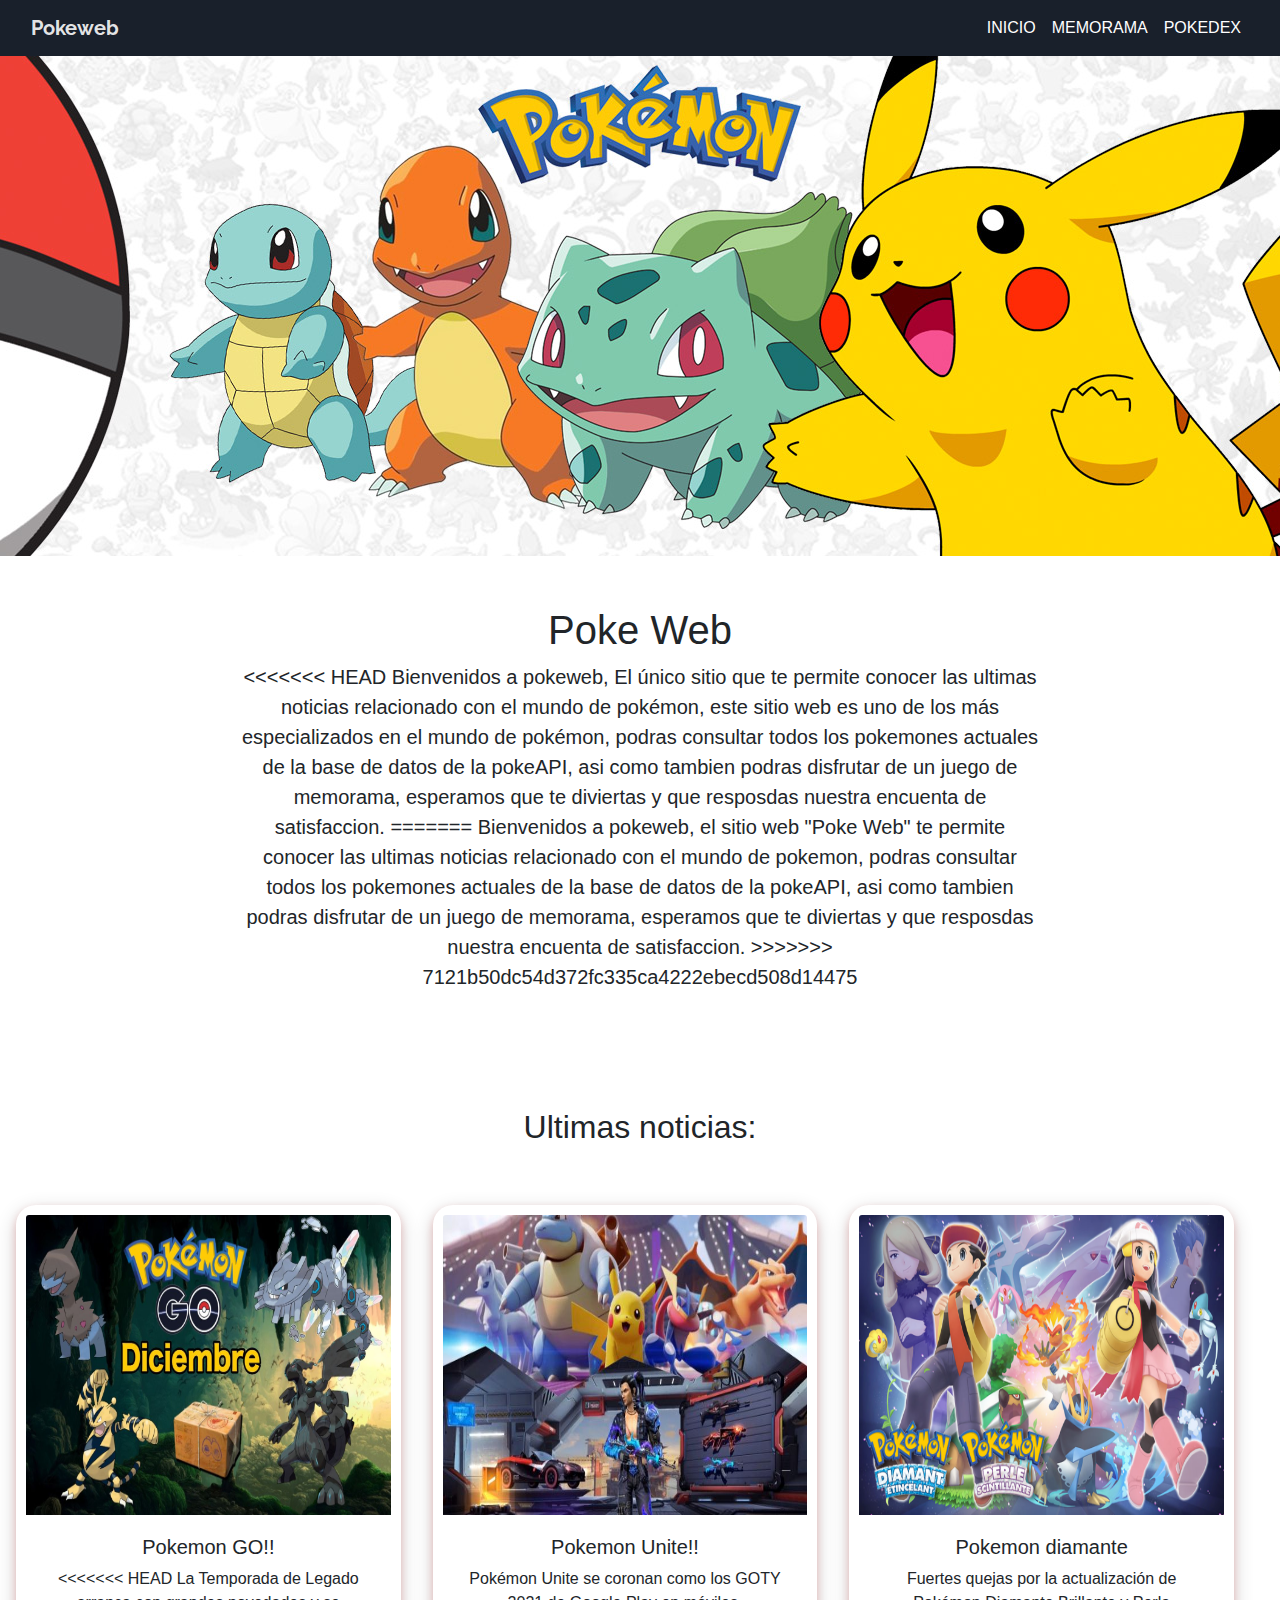
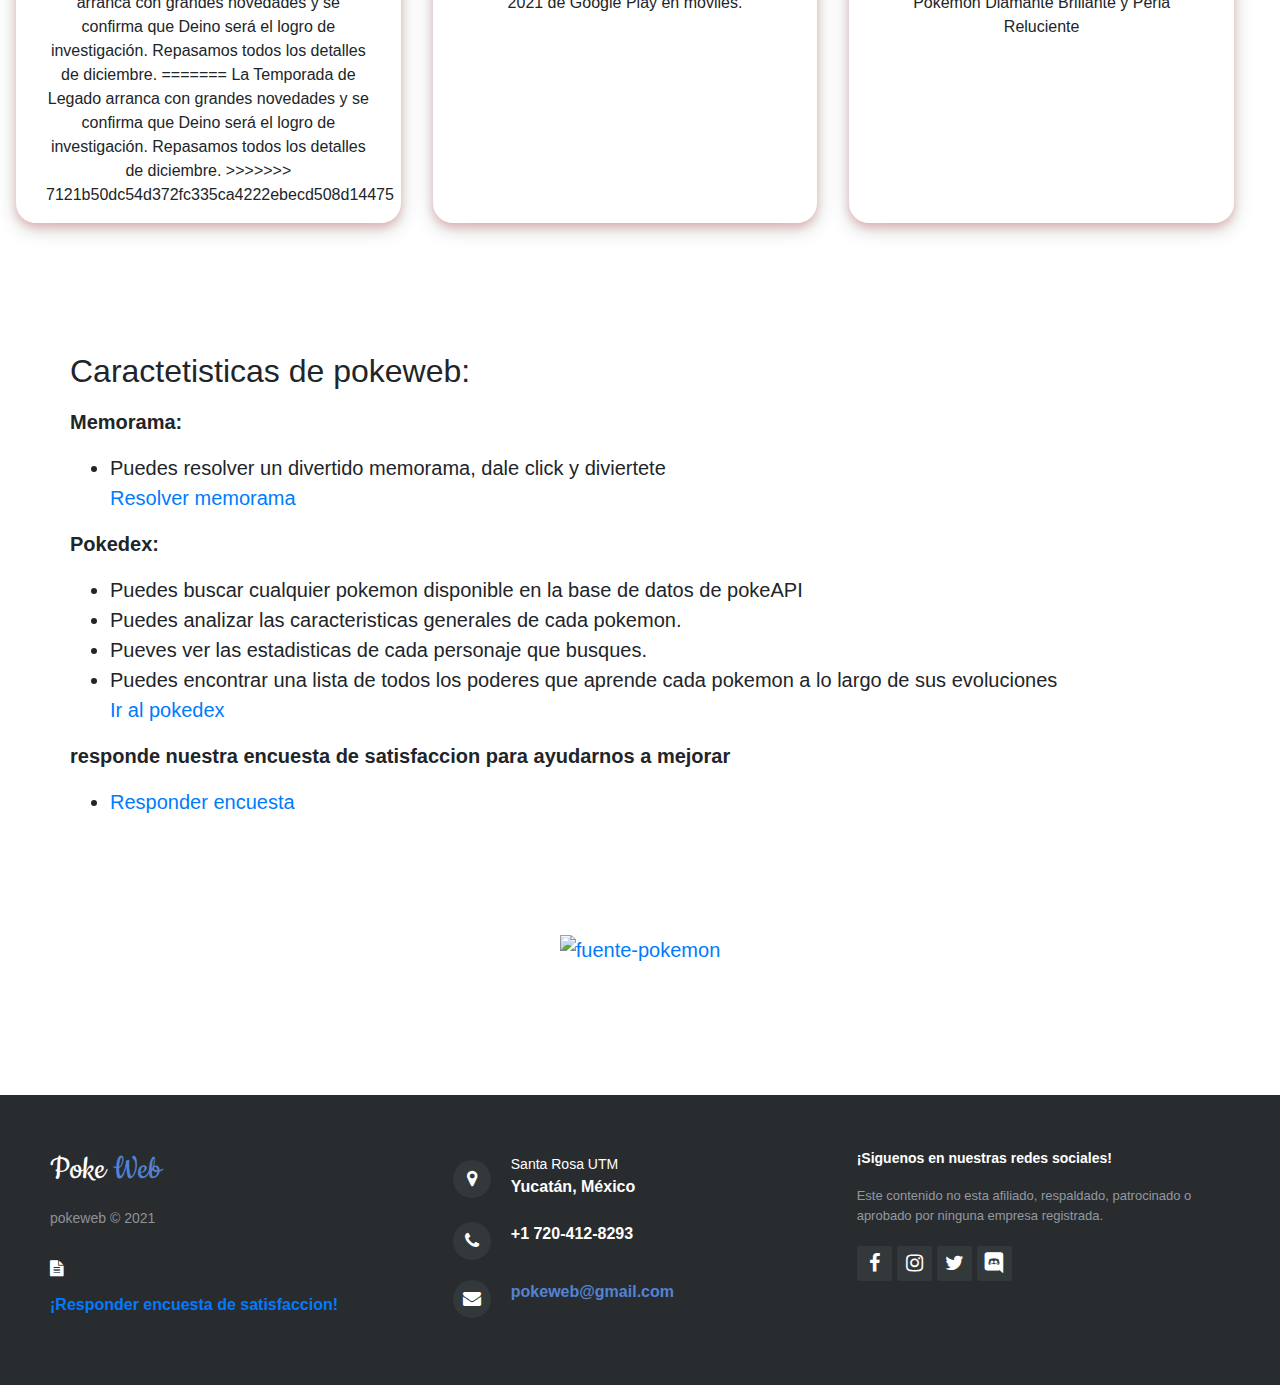
==== index.html @ aac6e545 "edit" ====
<!DOCTYPE html>
<html>

<head>
    <meta charset="utf-8">
    <meta name="viewport" content="width=device-width, initial-scale=1.0, shrink-to-fit=no">
    <title>Index</title>
    <link rel="stylesheet" href="assets/bootstrap/css/bootstrap.min.css">
    <link rel="stylesheet" href="https://fonts.googleapis.com/css?family=Adamina">
    <link rel="stylesheet" href="https://fonts.googleapis.com/css?family=Aladin">
    <link rel="stylesheet" href="https://fonts.googleapis.com/css?family=Capriola">
    <link rel="stylesheet" href="https://fonts.googleapis.com/css?family=Cookie">
    <link rel="stylesheet" href="https://fonts.googleapis.com/css?family=Raleway">
    <link rel="stylesheet" href="assets/fonts/fontawesome-all.min.css">
    <link rel="stylesheet" href="assets/fonts/font-awesome.min.css">
    <link rel="stylesheet" href="assets/fonts/fontawesome5-overrides.min.css">
    <link rel="stylesheet" href="assets/css/Pretty-Footer.css">
    <link rel="stylesheet" href="assets/css/styles.css">
</head>

<body>
    <nav class="navbar navbar-light navbar-expand-md" style="background-color: #19202B;color: rgb(216,219,222);">
        <div class="container-fluid"><a class="navbar-brand" href="index.html" style="background-color: rgba(255,255,255,0);color: rgba(255,255,255,0.9);font-family: Raleway, sans-serif;"><strong>Pokeweb</strong></a><button data-toggle="collapse" class="navbar-toggler" data-target="#navcol-1"><span class="sr-only">Toggle
                    navigation</span><span class="navbar-toggler-icon"
                    style="background-color: rgba(255,255,255,0.52);"></span></button>
            <div class="collapse navbar-collapse" id="navcol-1">
                <ul class="nav navbar-nav ml-auto">
                    <li class="nav-item" role="presentation"><a class="nav-link" href="index.html" style="color: #ffffff;">INICIO</a></li>
                    <li class="nav-item" role="presentation"><a href="memorama.html" class="nav-link" href="#" style="color: #ffffff;">MEMORAMA</a></li>
                    <li class="nav-item" role="presentation"><a href="https://pokeweb1.netlify.app/" class="nav-link" href="#" style="color: #ffffff;">POKEDEX</a></li>


                </ul>
            </div>
        </div>
    </nav>
    <div id="banner"></div>
    <div class="container" id="cont">
        <h1>Poke Web</h1>

        <p>
<<<<<<< HEAD
            Bienvenidos a pokeweb, El único sitio que te permite conocer las ultimas noticias relacionado con el mundo de pokémon, este sitio web es uno de los más especializados en el mundo de pokémon, podras consultar todos los pokemones actuales de la base de
            datos de la pokeAPI, asi como tambien podras disfrutar de un juego de memorama, esperamos que te diviertas y que resposdas nuestra encuenta de satisfaccion.


=======
            Bienvenidos a pokeweb, el sitio web "Poke Web" te permite conocer las ultimas noticias relacionado con el mundo de
            pokemon,
            podras consultar todos los pokemones actuales de la base de datos de la pokeAPI, asi como tambien podras
            disfrutar de un juego
            de memorama, esperamos que te diviertas y que resposdas nuestra encuenta de satisfaccion.
>>>>>>> 7121b50dc54d372fc335ca4222ebecd508d14475
        </p>
    </div>



    <div class="container" id="cont">
        <h2>Ultimas noticias:</h2>
    </div>

    <div id="card">
        <div class="row col-12">
            <div class="col-sm-4">
                <div class="wrapper-card">
                    <img height="300px" src="assets/images/noticia1.jpg" class="card-img-top" alt="...">
                    <div class="card-body">
                        <h5>
                            Pokemon GO!!
                        </h5>
                        <p>
<<<<<<< HEAD
                            La Temporada de Legado arranca con grandes novedades y se confirma que Deino será el logro de investigación. Repasamos todos los detalles de diciembre.

=======
                            La Temporada de Legado arranca con grandes novedades y se confirma que Deino será el logro
                            de investigación. Repasamos todos los detalles de diciembre.
>>>>>>> 7121b50dc54d372fc335ca4222ebecd508d14475
                        </p>

                        <h6>
                    </div>
                </div>
            </div>



            <div class="col-sm-4">
                <div class="wrapper-card">
                    <img height="300px" width="200px" src="assets/images/noticia3.jpg" class="card-img-top" alt="...">
                    <div class="card-body">
                        <h5>
                            Pokemon Unite!!
                        </h5>
                        <p>
                            Pokémon Unite se coronan como los GOTY 2021 de Google Play en móviles.
                        </p>
                        <h6>
                    </div>
                </div>
            </div>




            <div class="col-sm-4">
                <div class="wrapper-card">
                    <img height="300px" src="assets/images/noticia2.png" class="card-img-top" alt="...">
                    <div class="card-body">
                        <h5>
                            Pokemon diamante

                        </h5>
                        <p>
                            Fuertes quejas por la actualización de Pokémon Diamante Brillante y Perla Reluciente

                        </p>
                        <h6>
                    </div>

                </div>
            </div>
        </div>
    </div>

    <br /><br />

    <div class="container" id="cont2">
        <h2>Caractetisticas de pokeweb:</h2>


        <ul class="funciones">

        </ul>
        <p><strong>Memorama:</strong></p>
        <ul>
            <li>Puedes resolver un divertido memorama, dale click y diviertete</li>
            <p><a href="memorama.html">Resolver memorama</a></p>

        </ul>
        <p><strong>Pokedex:</strong></p>
        <ul>
            <li>Puedes buscar cualquier pokemon disponible en la base de datos de pokeAPI</li>
            <li>Puedes analizar las caracteristicas generales de cada pokemon. </li>
            <li>Pueves ver las estadisticas de cada personaje que busques. </li>
            <li>Puedes encontrar una lista de todos los poderes que aprende cada pokemon a lo largo de sus evoluciones </li>
            <p><a href="https://pokeweb1.netlify.app/"> Ir al pokedex</a></p>

        </ul>
        <p><strong>responde nuestra encuesta de satisfaccion para ayudarnos a mejorar</strong></p>
        <ul>
            <li><a href="https://forms.gle/LBhvM6REQQgzivdK7">Responder encuesta</a></li>

        </ul>

    </div>

    <div class="container" id="cont">
        <a href=""><img src="https://fontmeme.com/permalink/211202/0967543d5dcd0f664c97e643a4c7407c.png" alt="fuente-pokemon" border="0"></a>
    </div>


    <footer id="footer">
        <div class="row">
            <div class="col-sm-6 col-md-4 footer-navigation">
                <h3><a href="#">Poke&nbsp;<span>Web</span></a></h3>
                <p class="links"></p>

                <p class="company-name">pokeweb © 2021</p>
                <br>
                <div><i class="fa fa-file-text"></i>
                    <br> <br>
                    <p> <a href="https://forms.gle/LBhvM6REQQgzivdK7" target="_blank">¡Responder encuesta de satisfaccion!</a></p>
                </div>
            </div>
            <div class="col-sm-6 col-md-4 footer-contacts">
                <div><span class="fa fa-map-marker footer-contacts-icon"> </span>
                    <p><span class="new-line-span">Santa Rosa UTM</span>Yucatán, México</p>
                </div>
                <div><i class="fa fa-phone footer-contacts-icon"></i>
                    <p class="footer-center-info email text-left"> +1 720-412-8293</p>
                </div>
                <div><i class="fa fa-envelope footer-contacts-icon"></i>
                    <p> <a href="#" target="_blank">pokeweb@gmail.com</a></p>
                </div>
            </div>
            <div class="clearfix"></div>
            <div class="col-md-4 footer-about">
                <h4>¡Siguenos en nuestras redes sociales!</h4>
                <p>Este contenido no esta afiliado, respaldado, patrocinado o aprobado por ninguna empresa registrada.
                </p>
                <div class="social-links social-icons"><a href="#"><i class="fa fa-facebook"></i></a><a href="#"><i
                            class="fa fa-instagram"></i></a><a href="#"><i class="fa fa-twitter"></i></a><a href="#"><i
                            class="fab fa-discord"></i></a></div>
            </div>
        </div>
        </div>


    </footer>
    <script src="assets/js/jquery.min.js"></script>
    <script src="assets/bootstrap/js/bootstrap.min.js"></script>
</body>

</html>
---- assets/fonts/fontawesome5-overrides.min.css ----
.fab.fa-bitcoin:before{content:"\f379"}.far.fa-calendar:before,.fas.fa-calendar:before{content:"\f133"}.far.fa-clipboard:before,.fas.fa-clipboard:before{content:"\f328"}.fab.fa-facebook-f:before{content:"\f39e"}.fab.fa-google-plus:before{content:"\f2b3"}.fas.fa-hotel:before{content:"\f594"}.fab.fa-linkedin:before{content:"\f08c"}.fas.fa-reply:before{content:"\f3e5"}.fas.fa-thermometer:before{content:"\f491"}.fab.fa-vimeo:before{content:"\f40a"}.far.fa-window-close:before,.fas.fa-window-close:before{content:"\f410"}.fab.fa-youtube-square:before{content:"\f431"}
---- assets/css/Pretty-Footer.css ----
footer {
  background-color: #292c2f;
  box-shadow: 0 1px 1px 0 rgba(0, 0, 0, 0.12);
  box-sizing: border-box;
  width: 100%;
  text-align: left;
  font: bold 16px sans-serif;
  padding: 55px 50px;
  margin-top: 80px;
  bottom: 0;
  color: #fff;
}

.footer-navigation h3 {
  margin: 0;
  font: normal 36px Cookie, cursive;
  margin-bottom: 20px;
  color: #fff;
}

.footer-navigation h3 a {
  text-decoration: none;
  color: #fff;
}

.footer-navigation h3 span {
  color: #5383d3;
}

.footer-navigation p.links a {
  color: #fff;
  text-decoration: none;
}

.footer-navigation p.company-name {
  color: #8f9296;
  font-size: 14px;
  font-weight: normal;
  margin-top: 20px;
}

@media (max-width:767px) {
  .footer-contacts {
    margin: 30px 0;
  }
}

.footer-contacts p {
  display: inline-block;
  color: #ffffff;
  vertical-align: middle;
}

.footer-contacts p a {
  color: #5383d3;
  text-decoration: none;
}

.fa.footer-contacts-icon {
  background-color: #33383b;
  color: #fff;
  font-size: 18px;
  width: 38px;
  height: 38px;
  border-radius: 50%;
  text-align: center;
  line-height: 38px;
  margin: 10px 15px 10px 0;
}

span.new-line-span {
  display: block;
  font-weight: normal;
  display: block;
  font-weight: normal;
  font-size: 14px;
  line-height: 2;
}

.footer-about h4 {
  display: block;
  color: #fff;
  font-size: 14px;
  font-weight: bold;
  margin-bottom: 20px;
}

.footer-about p {
  line-height: 20px;
  color: #92999f;
  font-size: 13px;
  font-weight: normal;
  margin: 0;
}

div.social-links {
  margin-top: 20px;
  color: #fff;
}

.social-links a {
  display: inline-block;
  width: 35px;
  height: 35px;
  cursor: pointer;
  background-color: #33383b;
  border-radius: 2px;
  font-size: 20px;
  color: #ffffff;
  text-align: center;
  line-height: 35px;
  margin-right: 5px;
  margin-bottom: 5px;
}
---- assets/css/styles.css ----
#promo .jumbotron {
  border-radius: 30px;
  padding: 40px;
}

#banner {
  width: 100%;
  height: 500px;
  background-image: url(../../assets/images/banner12.jpg);
  background-position: center center;
  background-size: cover;
}



/* #card{

  padding: 25x;
  margin: 15px;
  max-width: 70%;
  text-align: center;
  margin-left: auto;
    margin-right: auto;
  } */

.wrapper-card{
  background-color: #fff;
  border: 2px;
  border-radius: 20px;
 /* width: auto; */
  height: 95%;
  padding: 10px;
  margin: 1px;
  transition: all 0.25s;
  box-shadow: 0 4px 8px 0 rgba(219, 12, 12, 0.2), 0 6px 20px 0 rgba(0, 0, 0, 0.19);
  cursor: pointer;
 
  text-align: center;
}

.wrapper-card1{
  background-color: #fff;
  border: 2px;
  border-radius: 20px;
 /* width: auto; */
  height: 95%;
  padding: 10px;
  margin: 1px;
  transition: all 0.25s;
  box-shadow: 0 4px 8px 0 rgba(219, 12, 12, 0.2), 0 6px 20px 0 rgba(0, 0, 0, 0.19);
  cursor: pointer;
 
  text-align: center;
}




/* .wrapper-card img{
  width: 360px;
  height: 220px;
  text-align: center;
  border: 2px;
  border-radius: 20px;
} */


.wrapper-card:hover{
  transform: translateY(-15px);
  box-shadow: 0 12px 16px rgba(0, 0, 0, 0.2);
}



.reglamento{

  list-style: disc;

}



#cont {
  max-width: 800px;
  margin: 0 auto;
  font-size: 20px;
  text-align: center;
  padding: 50px 0;
  align-items: center;
}

#cont2 {
  
  margin: 0 auto;
  font-size: 20px; 
  padding: 50px 0;
}



.wrapper-card:hover{
  transform: translateY(-15px);
  box-shadow: 0 12px 16px rgba(0, 0, 0, 0.2);
}

.logodu{
  display:block;
  margin-left: auto;
  margin-right: auto;

}


body {
  font-family: sans-serif;
  font-family: 'Open Sans', sans-serif;
  height: 100%;
  width: 100%;

}
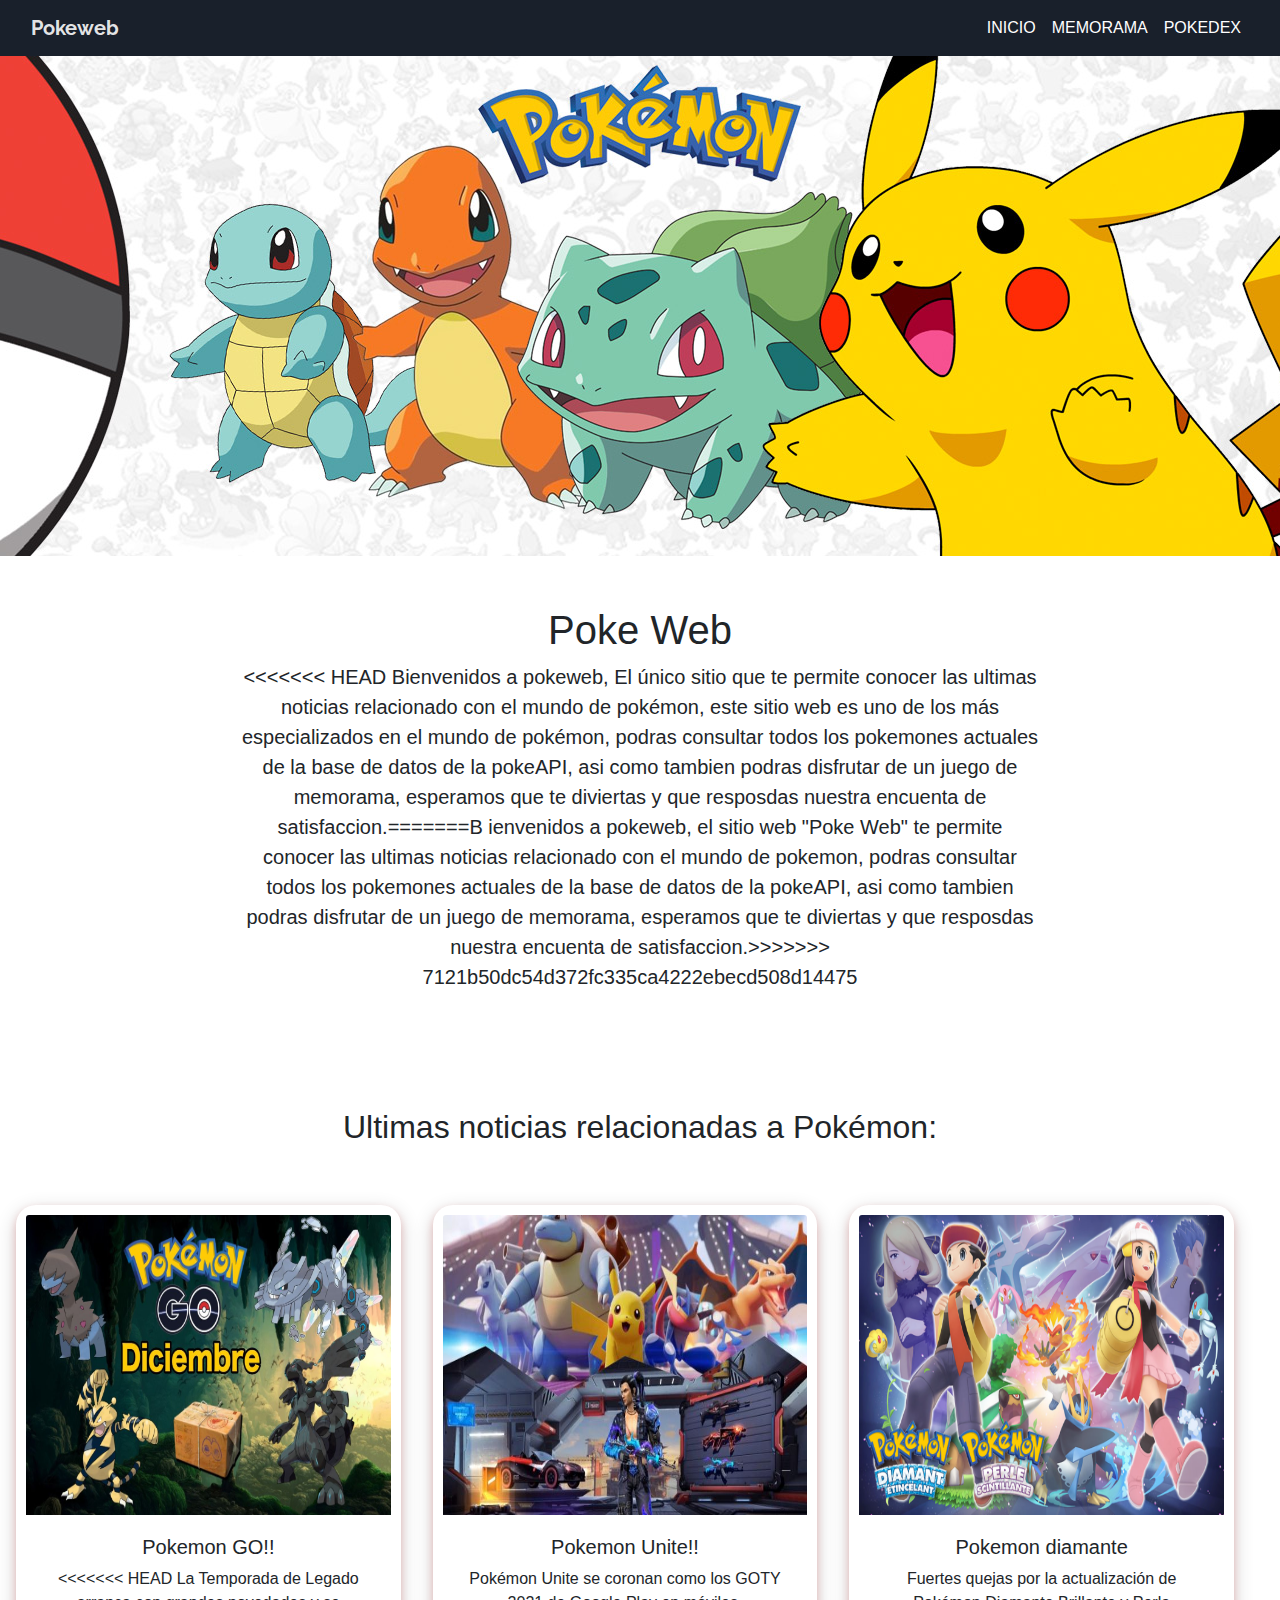
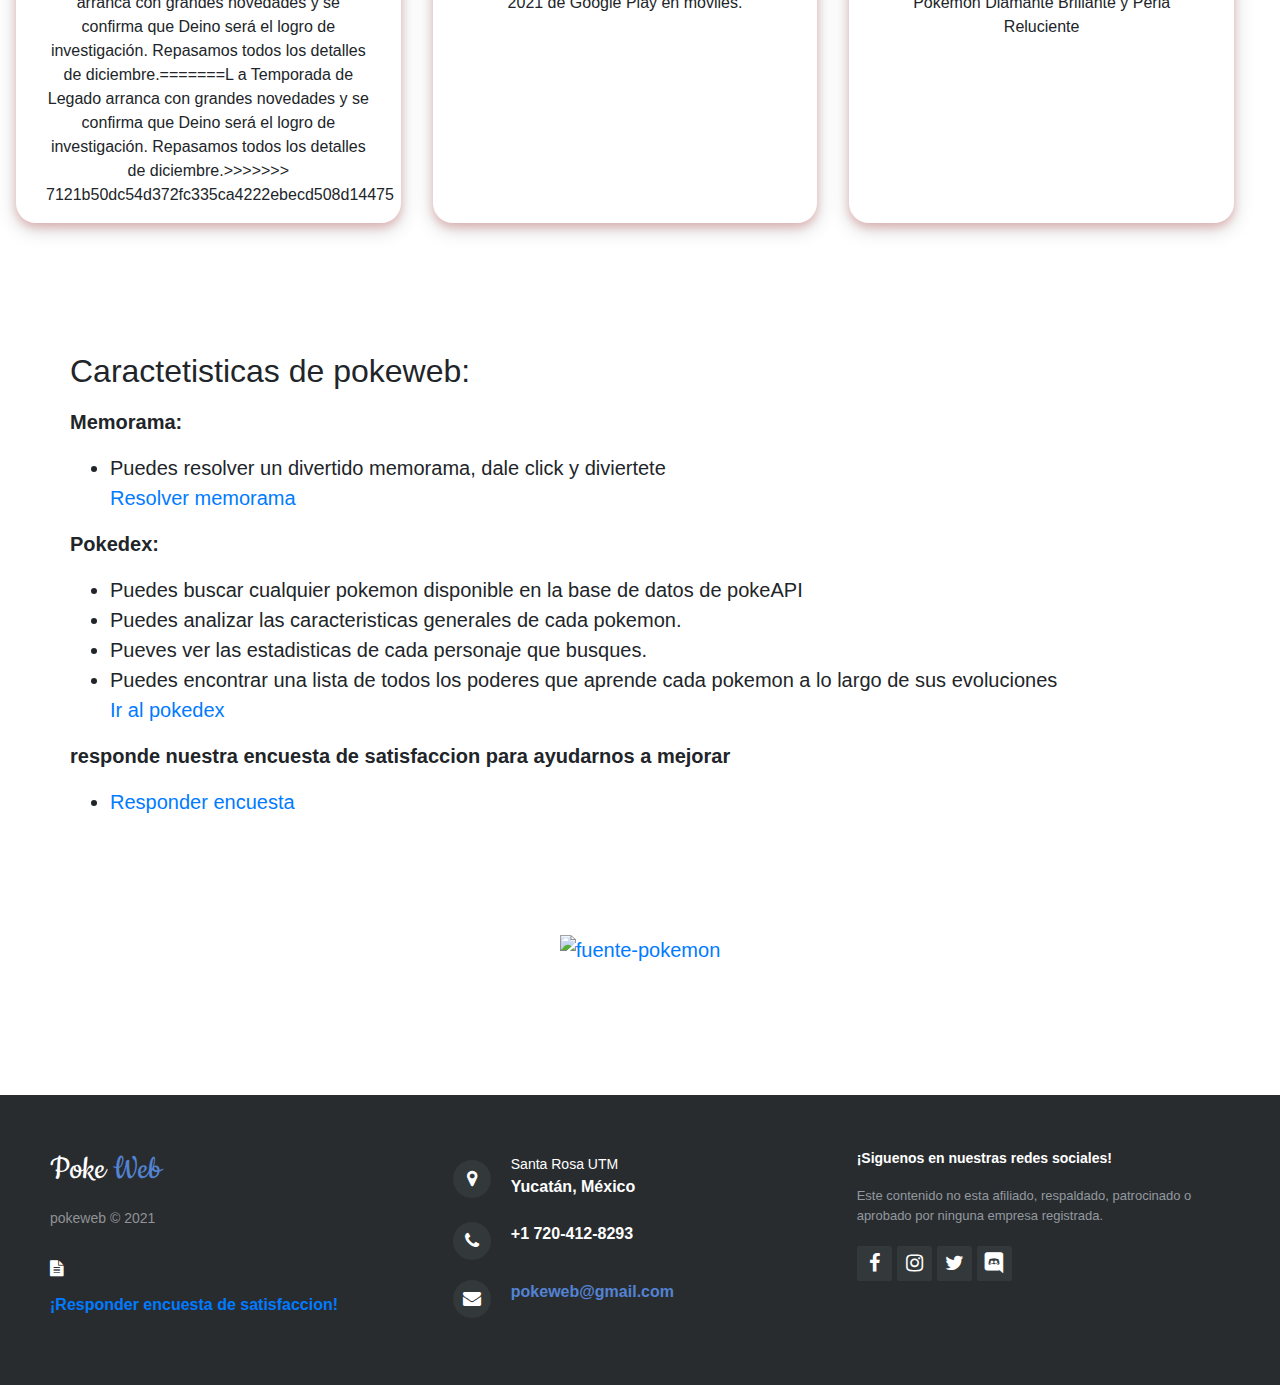
==== commit d39b5058: "edit2" ====
--- a/index.html
+++ b/index.html
@@ -39,25 +39,17 @@
         <h1>Poke Web</h1>
 
         <p>
-<<<<<<< HEAD
-            Bienvenidos a pokeweb, El único sitio que te permite conocer las ultimas noticias relacionado con el mundo de pokémon, este sitio web es uno de los más especializados en el mundo de pokémon, podras consultar todos los pokemones actuales de la base de
-            datos de la pokeAPI, asi como tambien podras disfrutar de un juego de memorama, esperamos que te diviertas y que resposdas nuestra encuenta de satisfaccion.
-
-
-=======
-            Bienvenidos a pokeweb, el sitio web "Poke Web" te permite conocer las ultimas noticias relacionado con el mundo de
-            pokemon,
-            podras consultar todos los pokemones actuales de la base de datos de la pokeAPI, asi como tambien podras
-            disfrutar de un juego
-            de memorama, esperamos que te diviertas y que resposdas nuestra encuenta de satisfaccion.
->>>>>>> 7121b50dc54d372fc335ca4222ebecd508d14475
+            <<<<<<< HEAD Bienvenidos a pokeweb, El único sitio que te permite conocer las ultimas noticias relacionado con el mundo de pokémon, este sitio web es uno de los más especializados en el mundo de pokémon, podras consultar todos los pokemones actuales de
+                la base de datos de la pokeAPI, asi como tambien podras disfrutar de un juego de memorama, esperamos que te diviertas y que resposdas nuestra encuenta de satisfaccion.=======B ienvenidos a pokeweb, el sitio web "Poke Web" te permite conocer
+                las ultimas noticias relacionado con el mundo de pokemon, podras consultar todos los pokemones actuales de la base de datos de la pokeAPI, asi como tambien podras disfrutar de un juego de memorama, esperamos que te diviertas y que resposdas
+                nuestra encuenta de satisfaccion.>>>>>>> 7121b50dc54d372fc335ca4222ebecd508d14475
         </p>
     </div>
 
 
 
     <div class="container" id="cont">
-        <h2>Ultimas noticias:</h2>
+        <h2>Ultimas noticias relacionadas a Pokémon:</h2>
     </div>
 
     <div id="card">
@@ -70,13 +62,8 @@
                             Pokemon GO!!
                         </h5>
                         <p>
-<<<<<<< HEAD
-                            La Temporada de Legado arranca con grandes novedades y se confirma que Deino será el logro de investigación. Repasamos todos los detalles de diciembre.
-
-=======
-                            La Temporada de Legado arranca con grandes novedades y se confirma que Deino será el logro
-                            de investigación. Repasamos todos los detalles de diciembre.
->>>>>>> 7121b50dc54d372fc335ca4222ebecd508d14475
+                            <<<<<<< HEAD La Temporada de Legado arranca con grandes novedades y se confirma que Deino será el logro de investigación. Repasamos todos los detalles de diciembre.=======L a Temporada de Legado arranca con grandes novedades y se confirma que Deino será
+                                el logro de investigación. Repasamos todos los detalles de diciembre.>>>>>>> 7121b50dc54d372fc335ca4222ebecd508d14475
                         </p>
 
                         <h6>
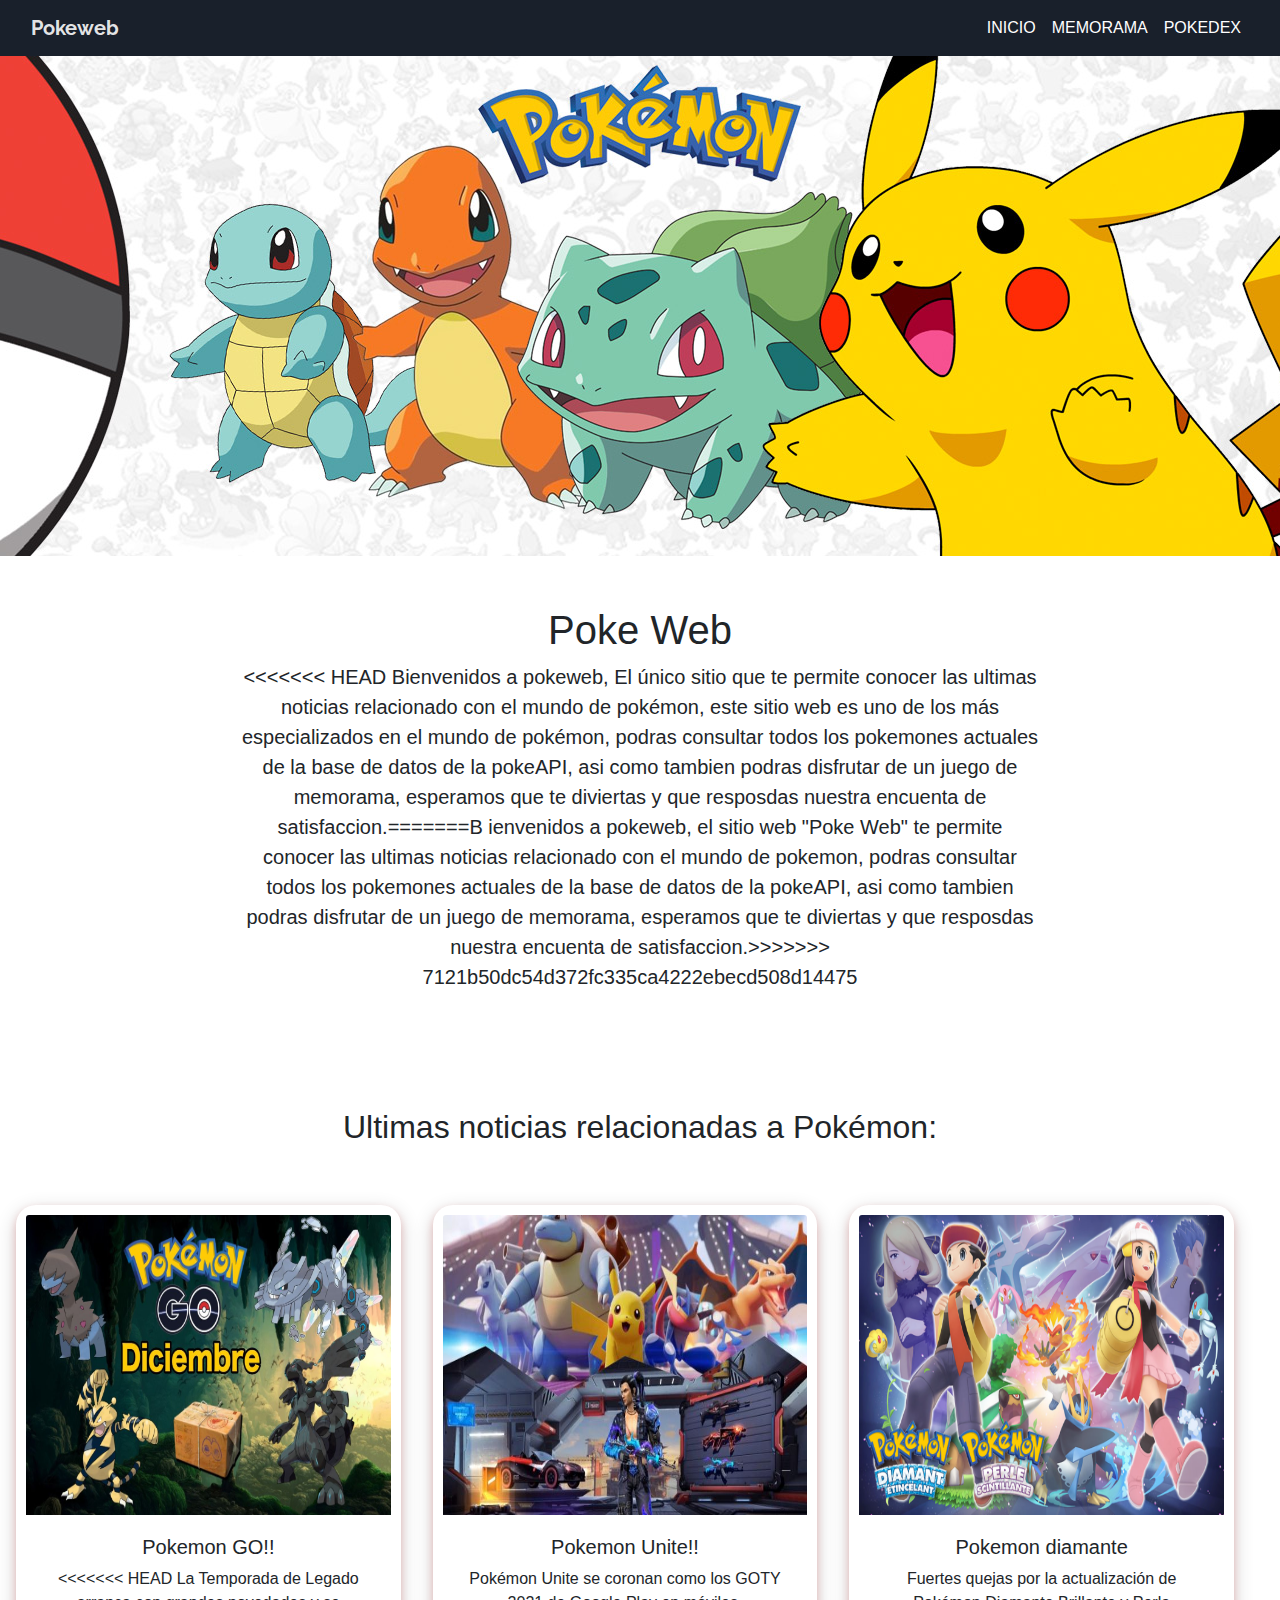
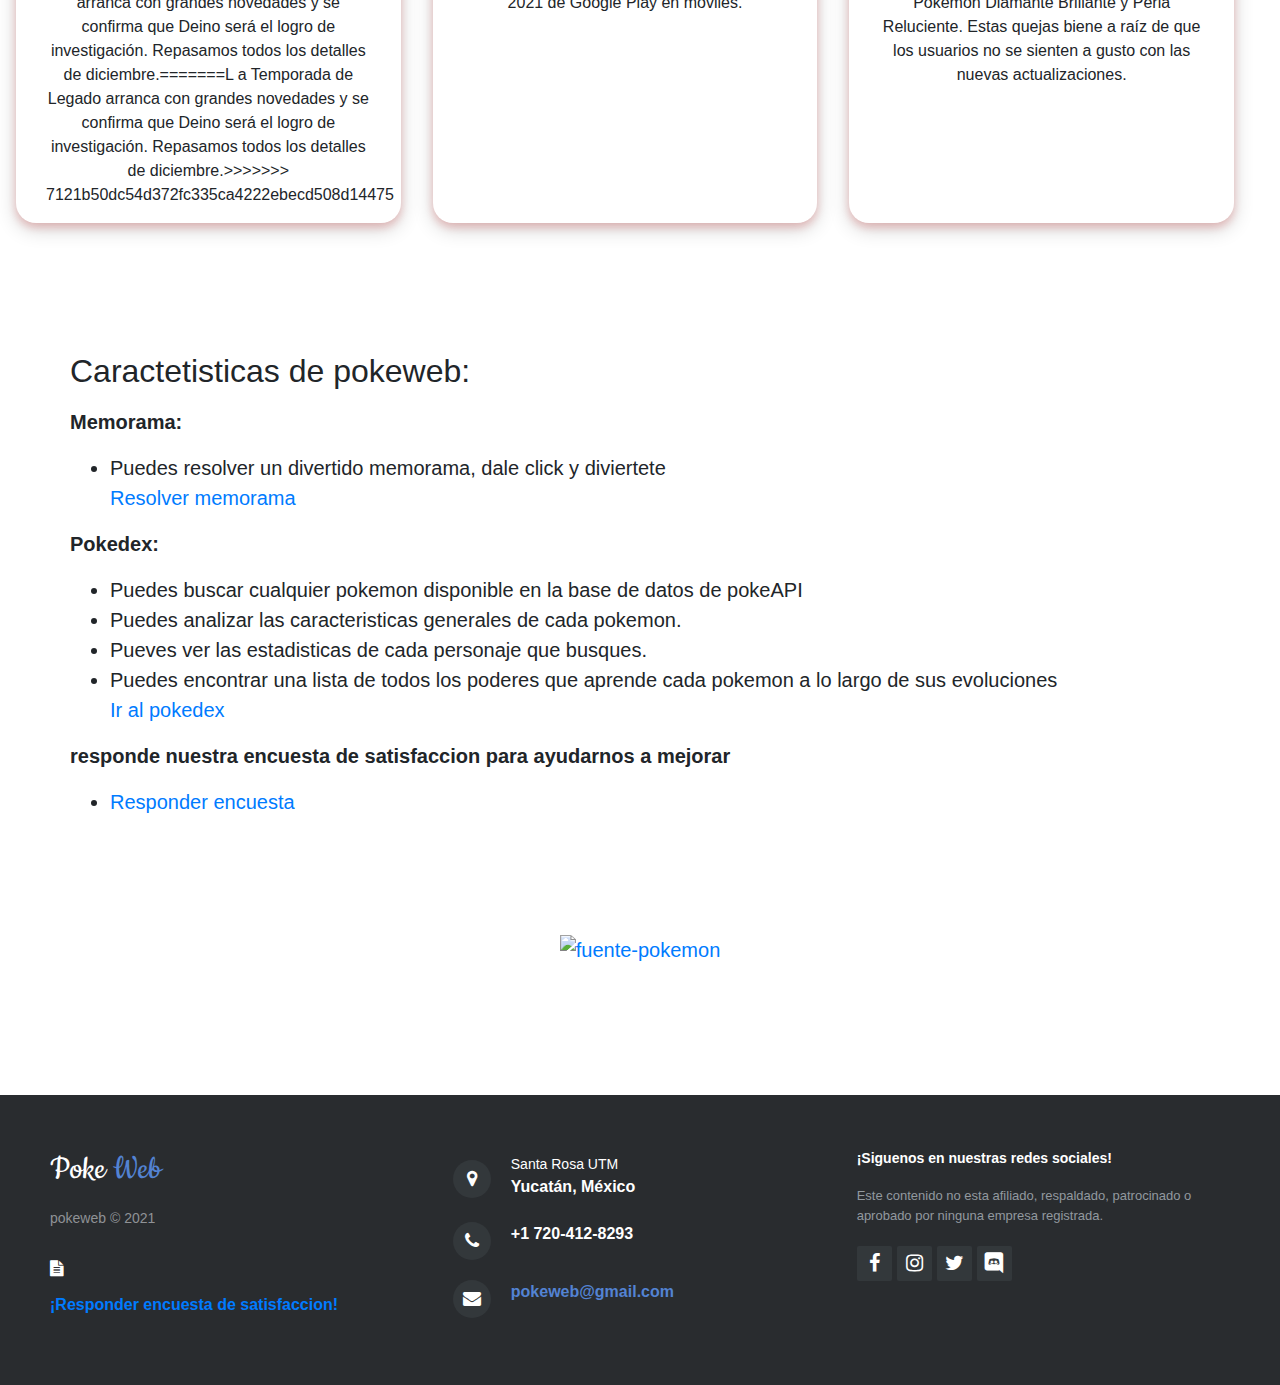
==== commit 75481e77: "modificacion 3" ====
--- a/index.html
+++ b/index.html
@@ -100,7 +100,7 @@
 
                         </h5>
                         <p>
-                            Fuertes quejas por la actualización de Pokémon Diamante Brillante y Perla Reluciente
+                            Fuertes quejas por la actualización de Pokémon Diamante Brillante y Perla Reluciente. Estas quejas biene a raíz de que los usuarios no se sienten a gusto con las nuevas actualizaciones.
 
                         </p>
                         <h6>
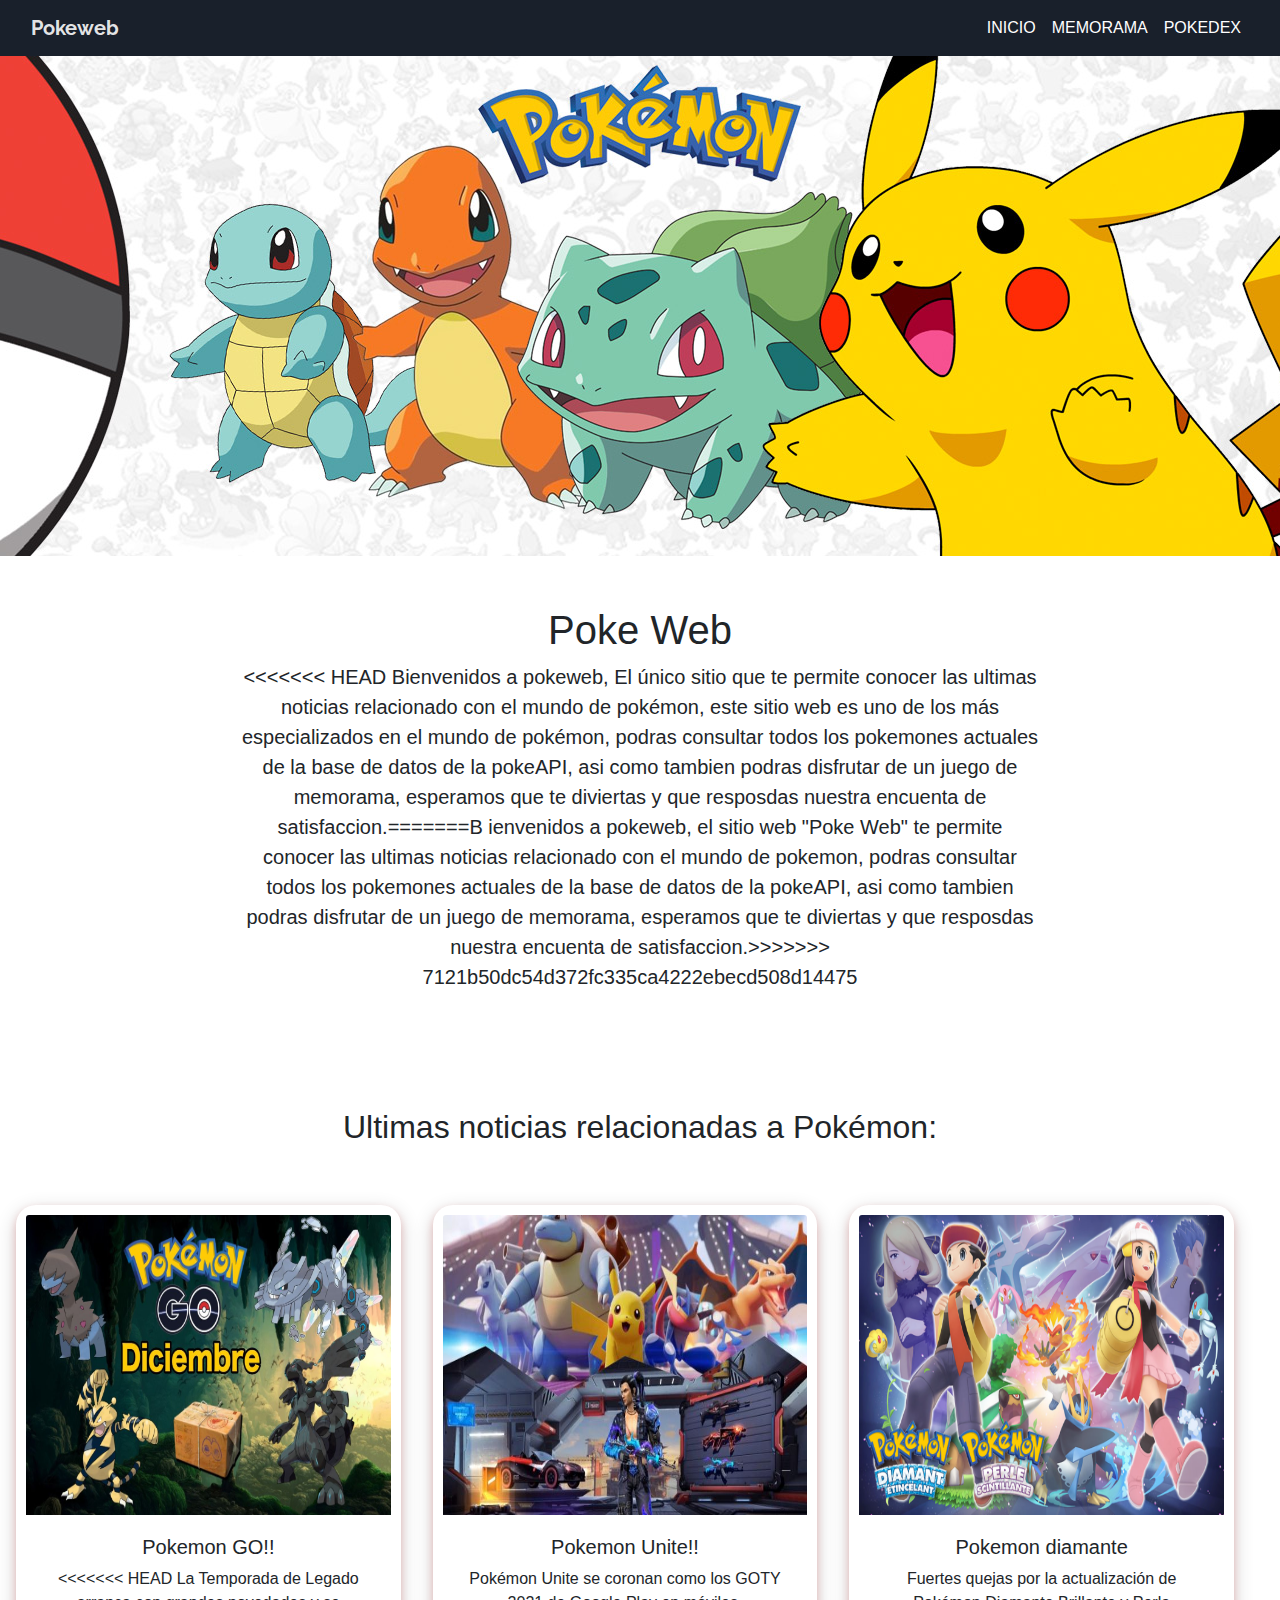
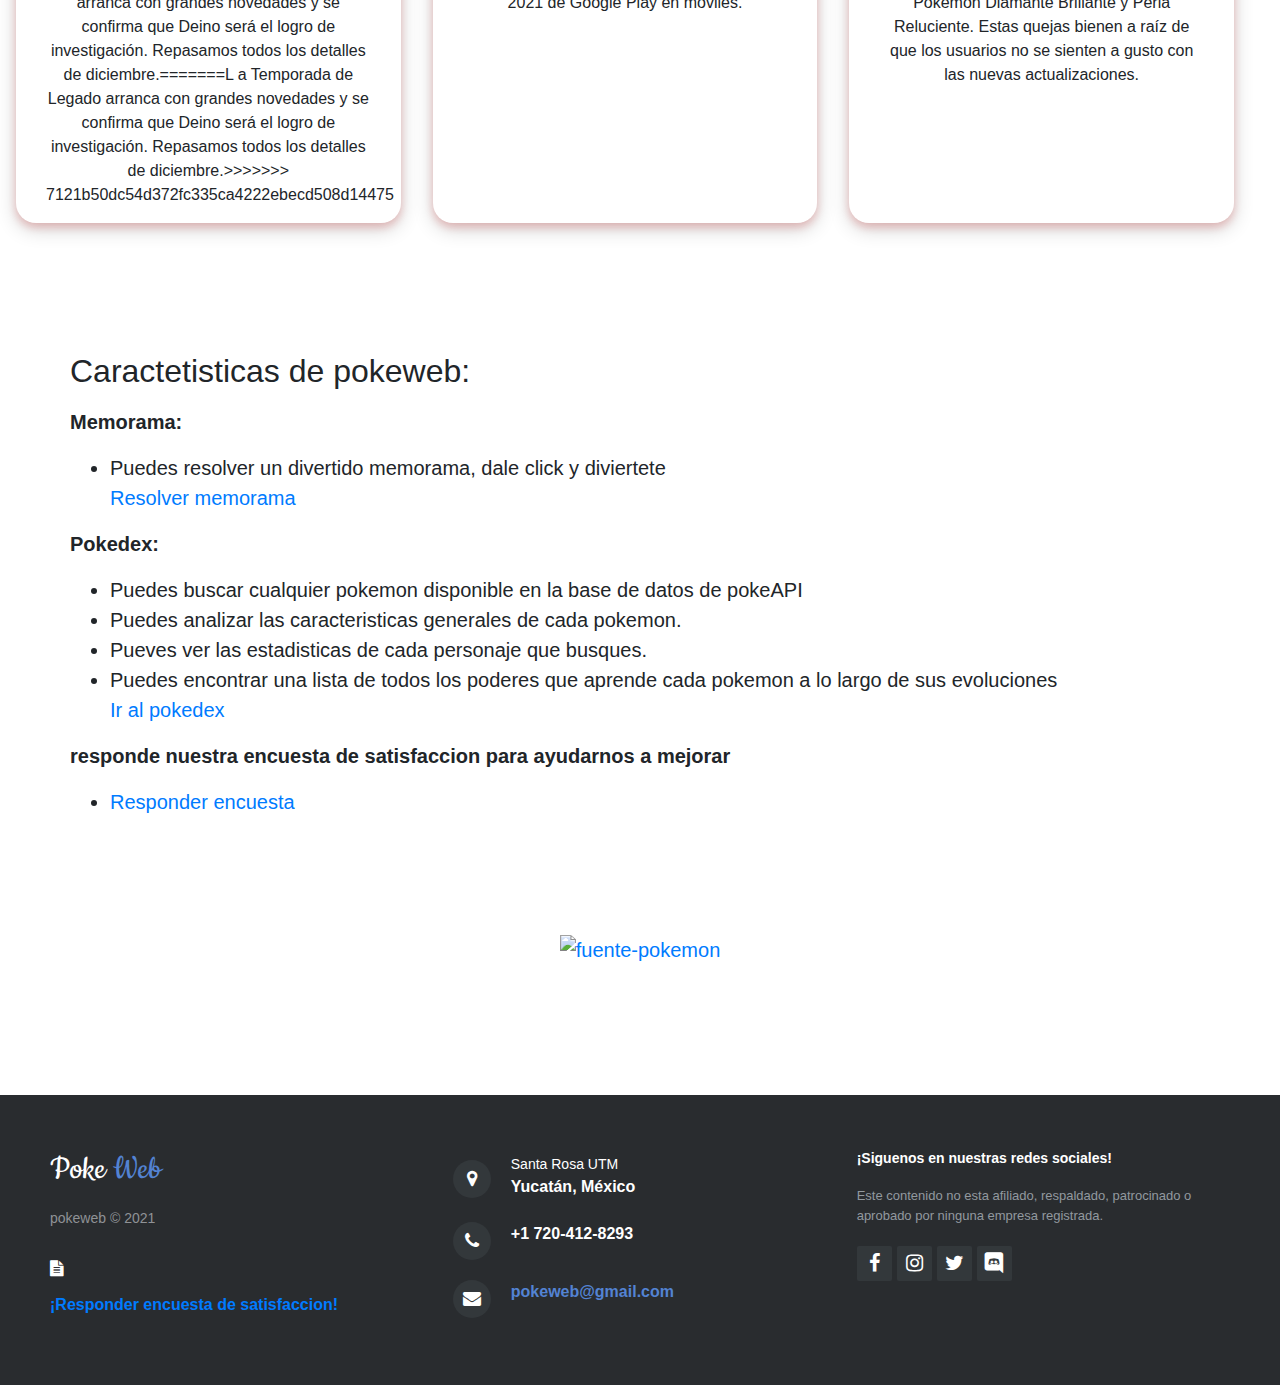
==== commit d62a236a: "cambio final" ====
--- a/index.html
+++ b/index.html
@@ -100,7 +100,7 @@
 
                         </h5>
                         <p>
-                            Fuertes quejas por la actualización de Pokémon Diamante Brillante y Perla Reluciente. Estas quejas biene a raíz de que los usuarios no se sienten a gusto con las nuevas actualizaciones.
+                            Fuertes quejas por la actualización de Pokémon Diamante Brillante y Perla Reluciente. Estas quejas bienen a raíz de que los usuarios no se sienten a gusto con las nuevas actualizaciones.
 
                         </p>
                         <h6>
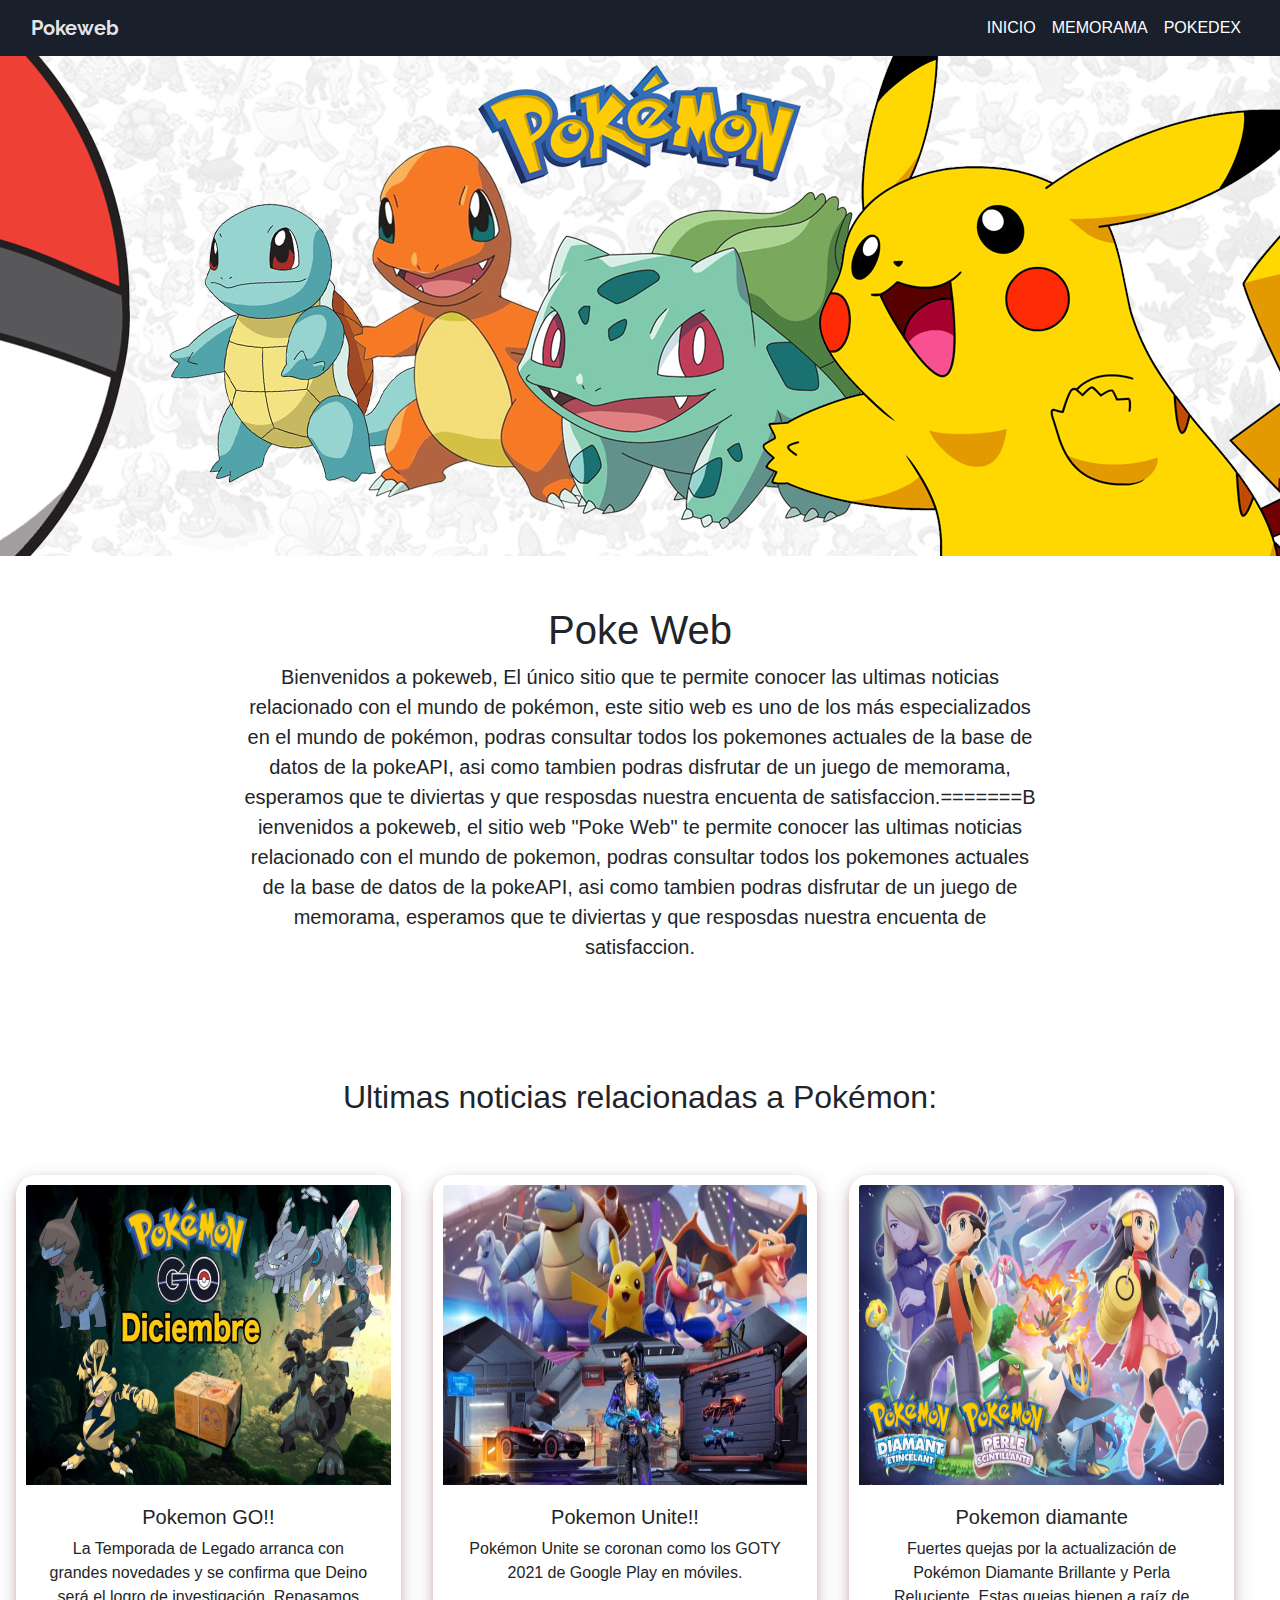
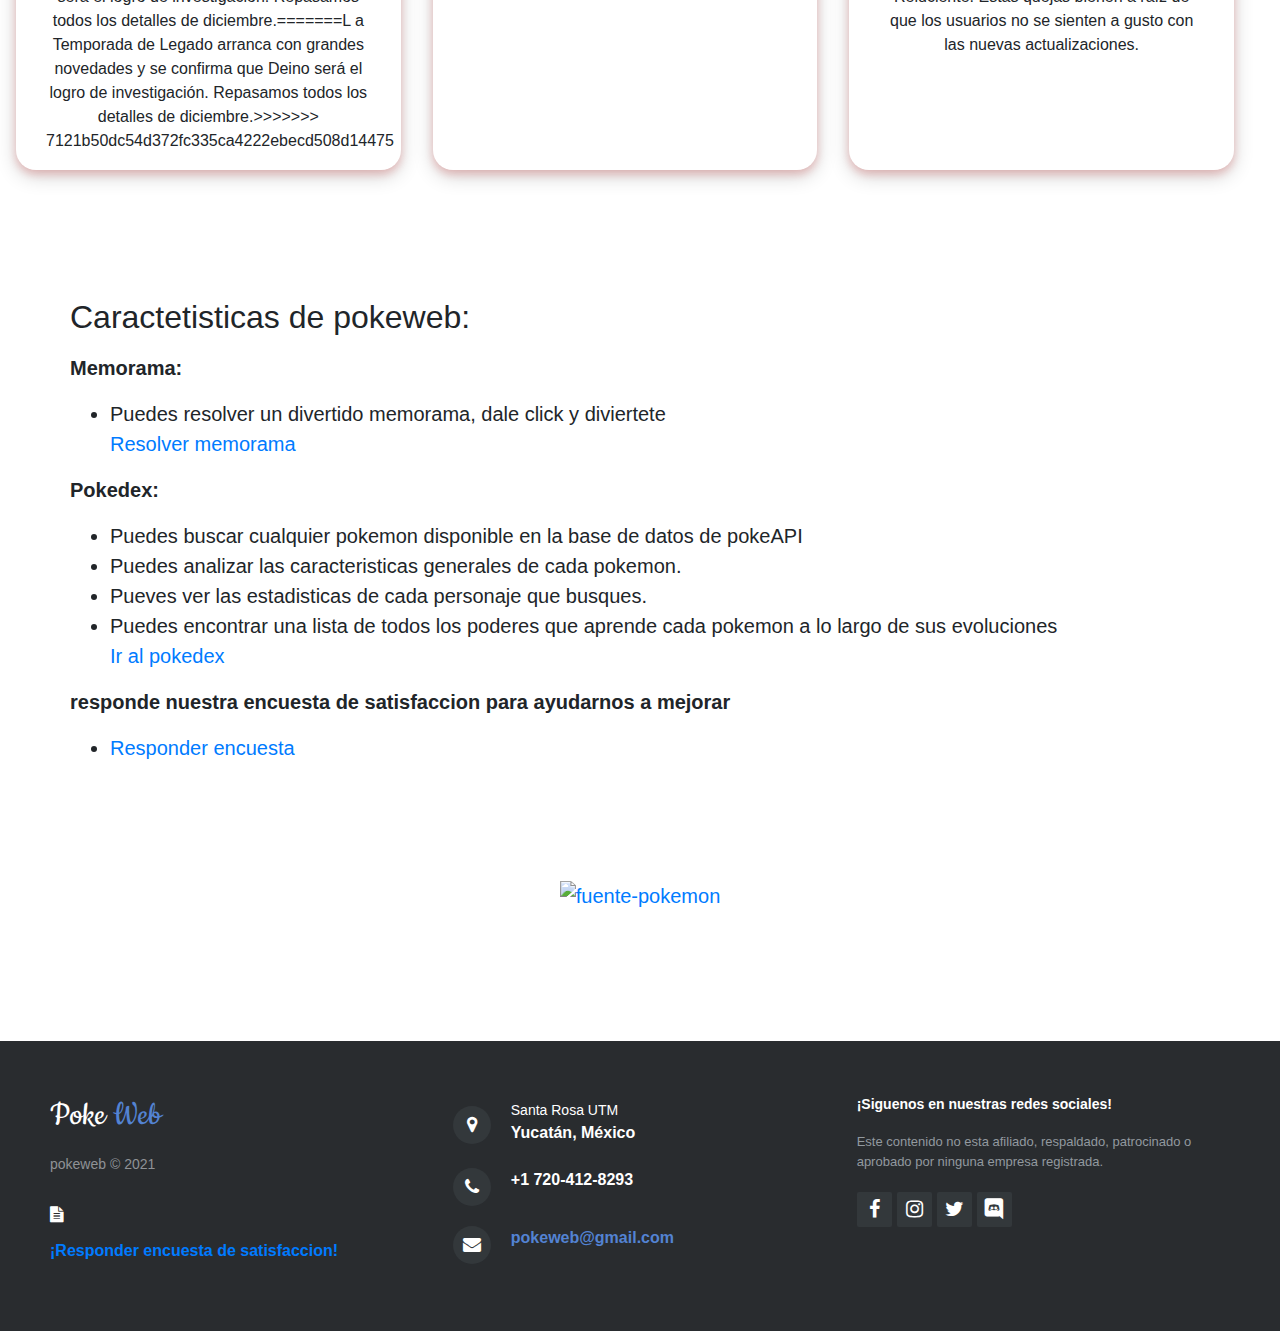
==== commit bdfcc026: "Update index.html" ====
--- a/index.html
+++ b/index.html
@@ -39,10 +39,10 @@
         <h1>Poke Web</h1>
 
         <p>
-            <<<<<<< HEAD Bienvenidos a pokeweb, El único sitio que te permite conocer las ultimas noticias relacionado con el mundo de pokémon, este sitio web es uno de los más especializados en el mundo de pokémon, podras consultar todos los pokemones actuales de
+                Bienvenidos a pokeweb, El único sitio que te permite conocer las ultimas noticias relacionado con el mundo de pokémon, este sitio web es uno de los más especializados en el mundo de pokémon, podras consultar todos los pokemones actuales de
                 la base de datos de la pokeAPI, asi como tambien podras disfrutar de un juego de memorama, esperamos que te diviertas y que resposdas nuestra encuenta de satisfaccion.=======B ienvenidos a pokeweb, el sitio web "Poke Web" te permite conocer
                 las ultimas noticias relacionado con el mundo de pokemon, podras consultar todos los pokemones actuales de la base de datos de la pokeAPI, asi como tambien podras disfrutar de un juego de memorama, esperamos que te diviertas y que resposdas
-                nuestra encuenta de satisfaccion.>>>>>>> 7121b50dc54d372fc335ca4222ebecd508d14475
+                nuestra encuenta de satisfaccion.
         </p>
     </div>
 
@@ -62,7 +62,7 @@
                             Pokemon GO!!
                         </h5>
                         <p>
-                            <<<<<<< HEAD La Temporada de Legado arranca con grandes novedades y se confirma que Deino será el logro de investigación. Repasamos todos los detalles de diciembre.=======L a Temporada de Legado arranca con grandes novedades y se confirma que Deino será
+                            La Temporada de Legado arranca con grandes novedades y se confirma que Deino será el logro de investigación. Repasamos todos los detalles de diciembre.=======L a Temporada de Legado arranca con grandes novedades y se confirma que Deino será
                                 el logro de investigación. Repasamos todos los detalles de diciembre.>>>>>>> 7121b50dc54d372fc335ca4222ebecd508d14475
                         </p>
 
@@ -190,4 +190,4 @@
     <script src="assets/bootstrap/js/bootstrap.min.js"></script>
 </body>
 
-</html>+</html>
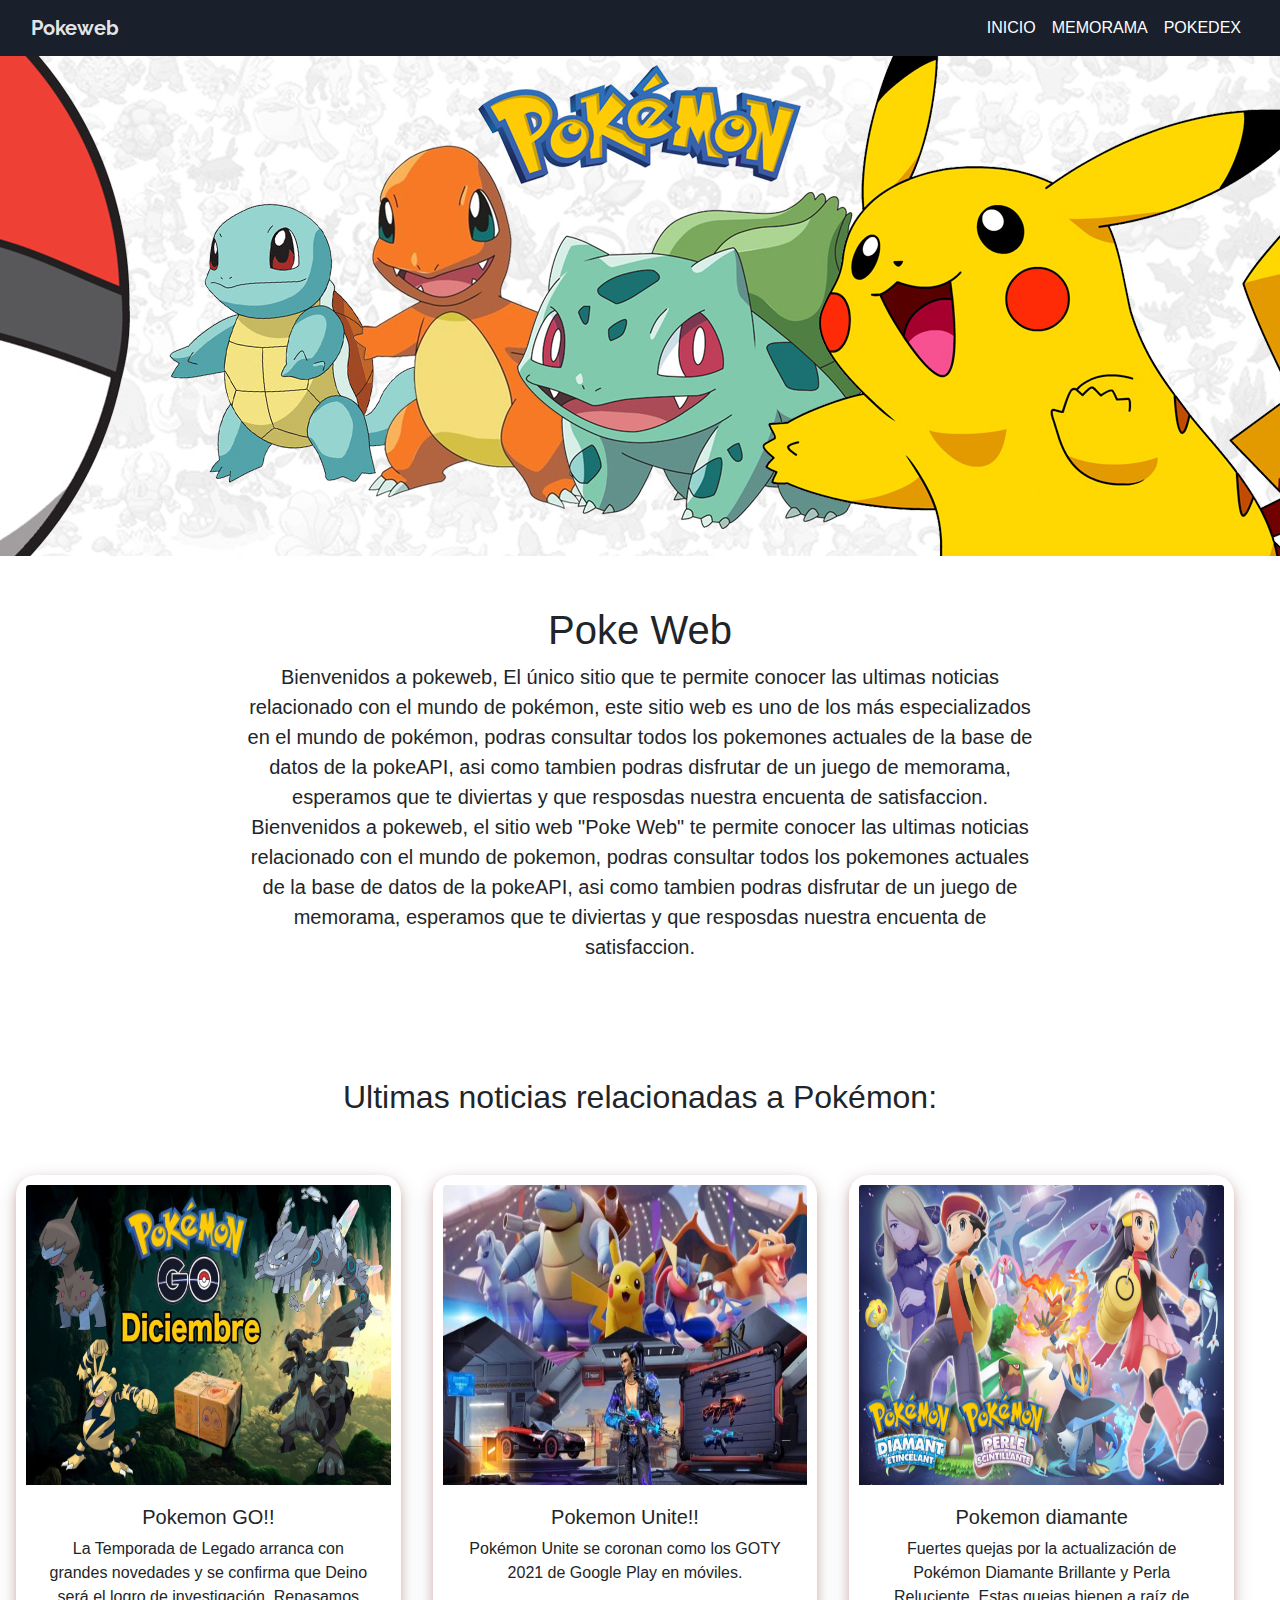
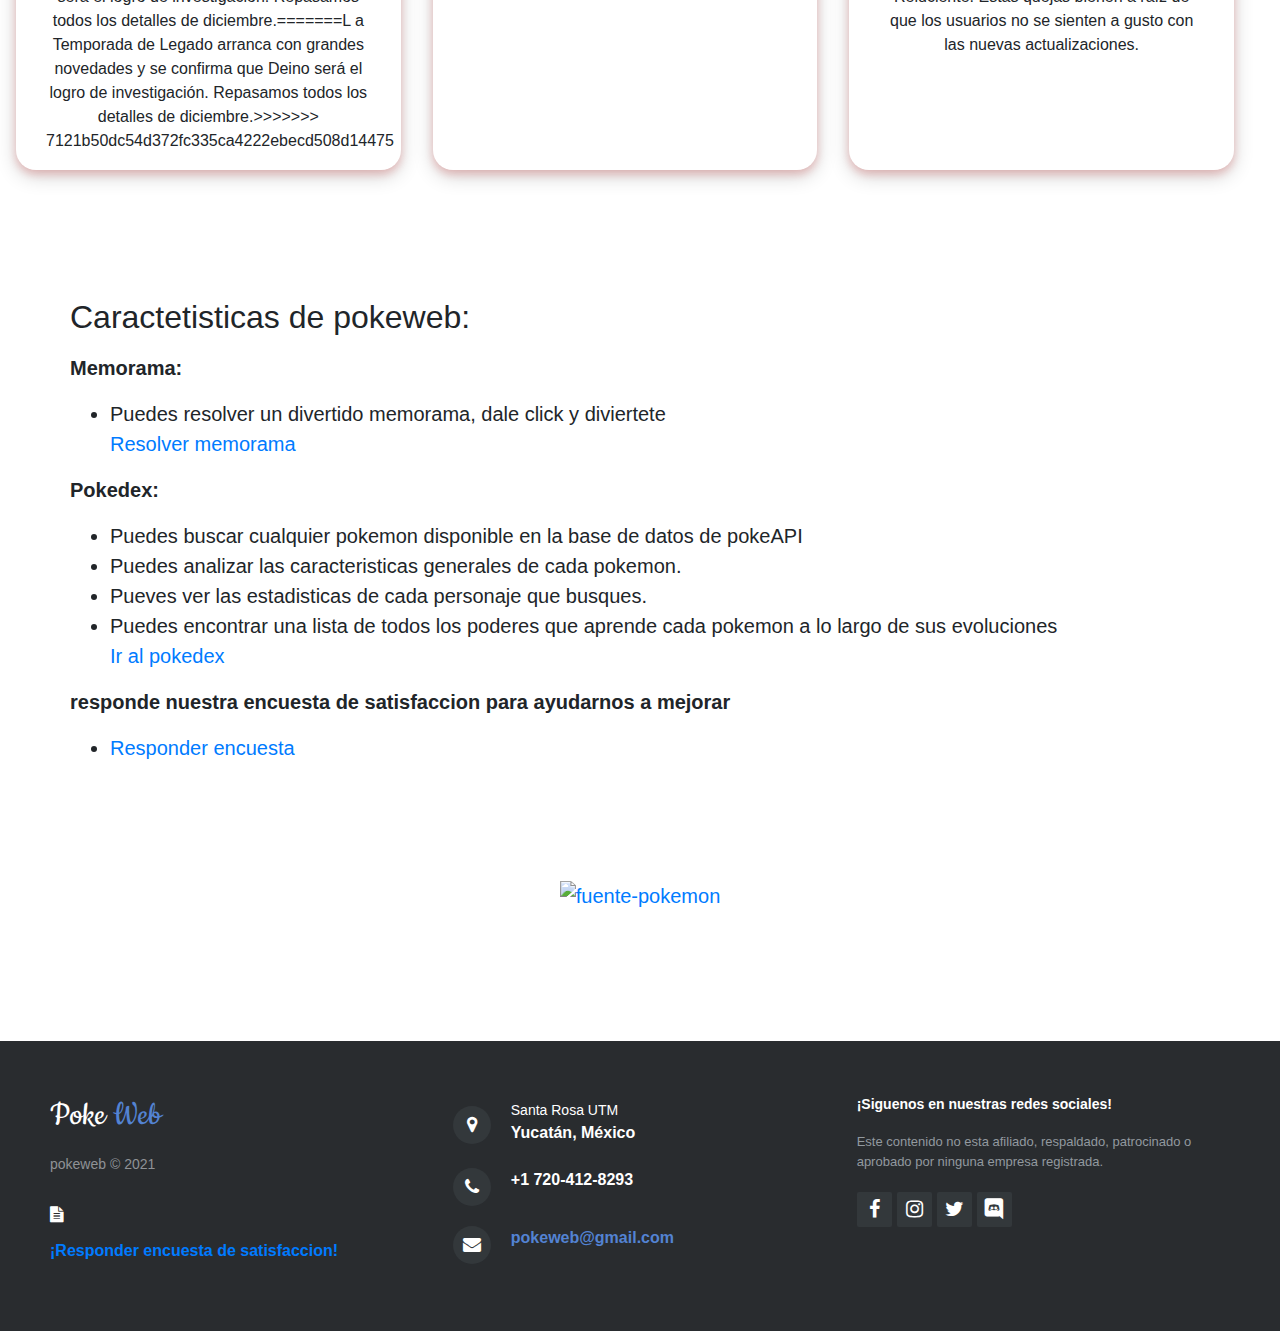
==== commit 98122f2e: "Update index.html" ====
--- a/index.html
+++ b/index.html
@@ -40,7 +40,7 @@
 
         <p>
                 Bienvenidos a pokeweb, El único sitio que te permite conocer las ultimas noticias relacionado con el mundo de pokémon, este sitio web es uno de los más especializados en el mundo de pokémon, podras consultar todos los pokemones actuales de
-                la base de datos de la pokeAPI, asi como tambien podras disfrutar de un juego de memorama, esperamos que te diviertas y que resposdas nuestra encuenta de satisfaccion.=======B ienvenidos a pokeweb, el sitio web "Poke Web" te permite conocer
+                la base de datos de la pokeAPI, asi como tambien podras disfrutar de un juego de memorama, esperamos que te diviertas y que resposdas nuestra encuenta de satisfaccion. Bienvenidos a pokeweb, el sitio web "Poke Web" te permite conocer
                 las ultimas noticias relacionado con el mundo de pokemon, podras consultar todos los pokemones actuales de la base de datos de la pokeAPI, asi como tambien podras disfrutar de un juego de memorama, esperamos que te diviertas y que resposdas
                 nuestra encuenta de satisfaccion.
         </p>
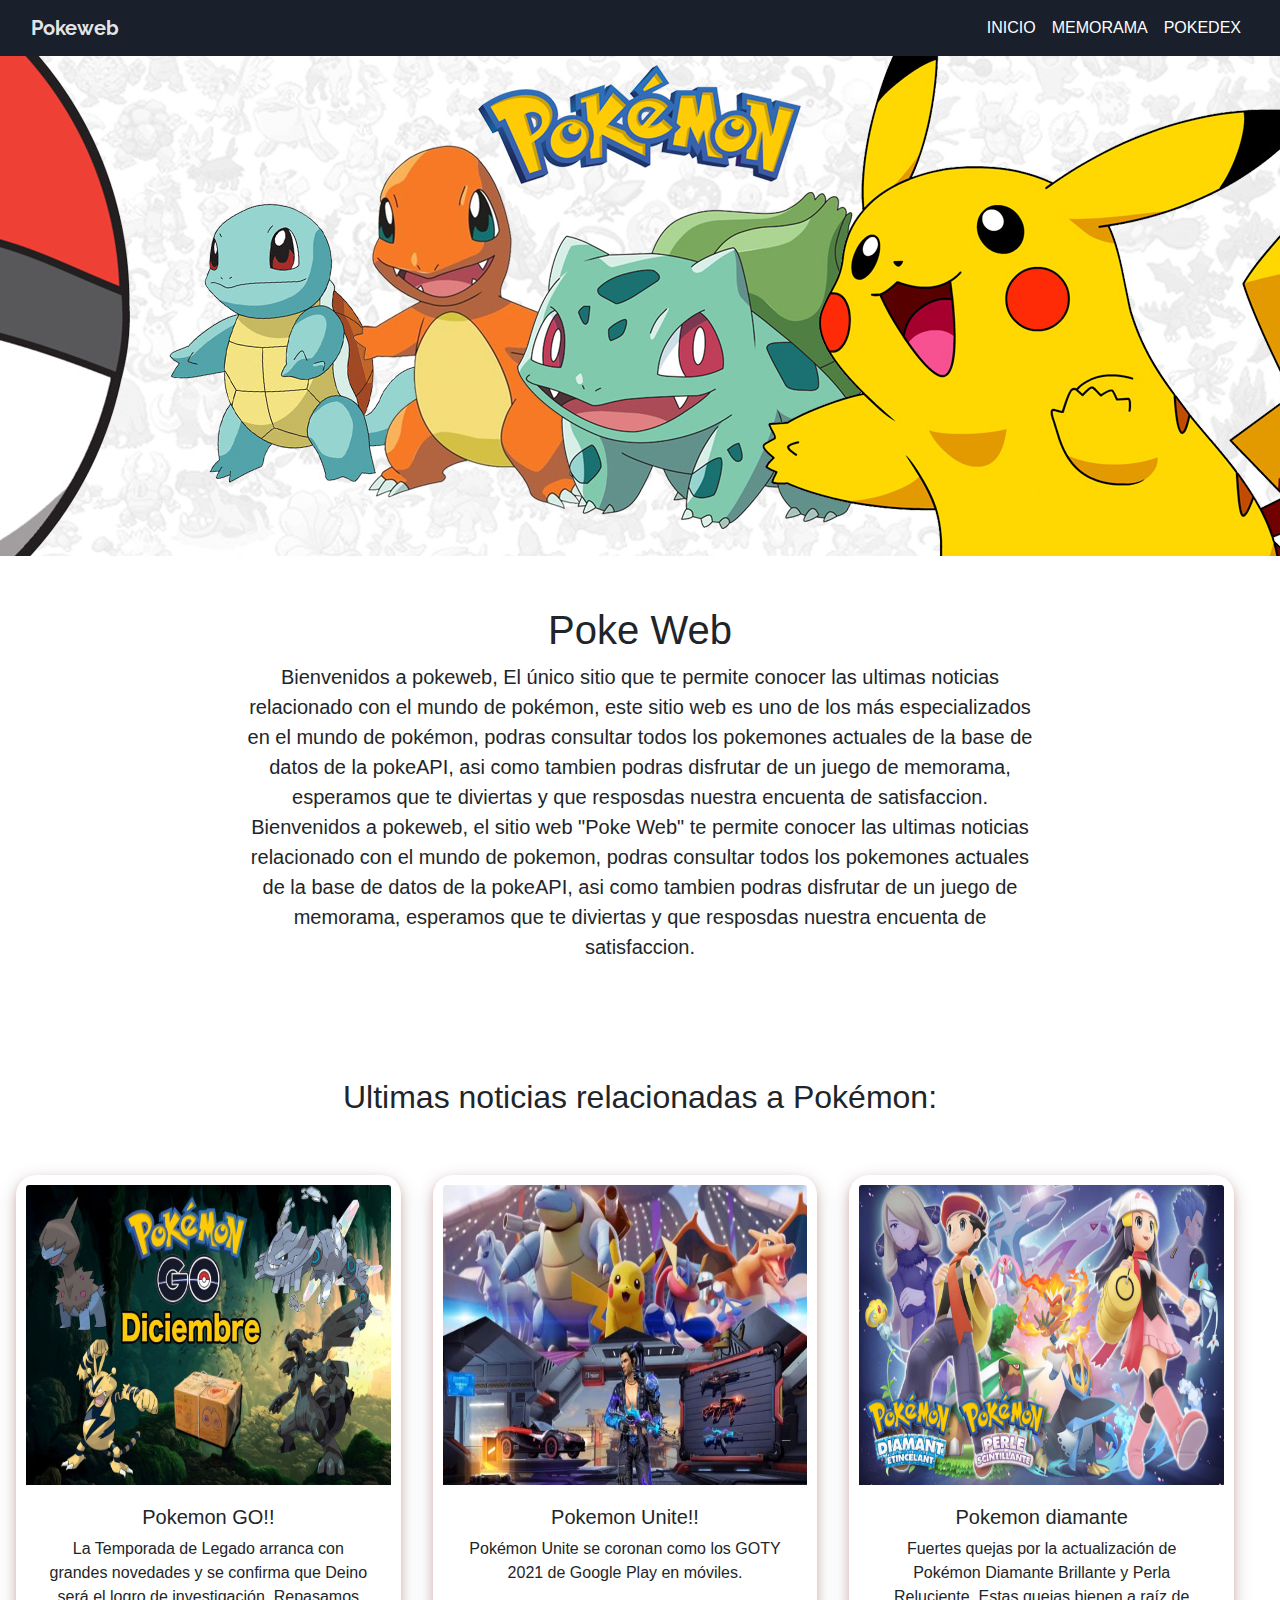
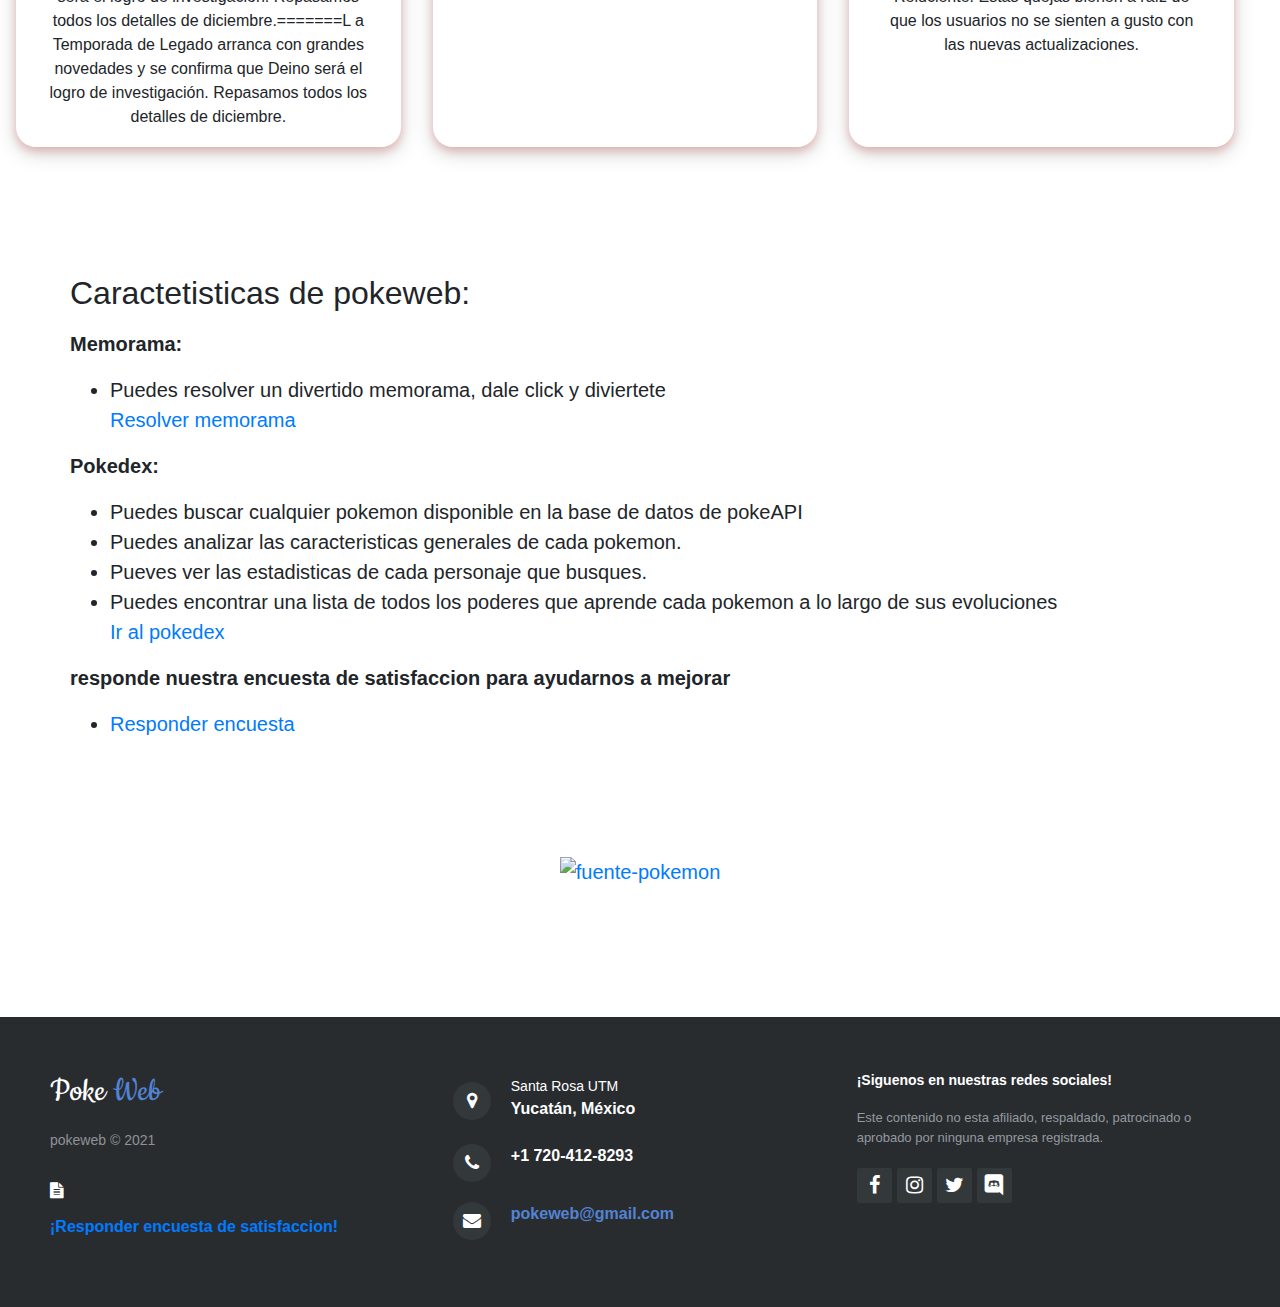
==== commit 2ec7740d: "Update index.html" ====
--- a/index.html
+++ b/index.html
@@ -63,7 +63,7 @@
                         </h5>
                         <p>
                             La Temporada de Legado arranca con grandes novedades y se confirma que Deino será el logro de investigación. Repasamos todos los detalles de diciembre.=======L a Temporada de Legado arranca con grandes novedades y se confirma que Deino será
-                                el logro de investigación. Repasamos todos los detalles de diciembre.>>>>>>> 7121b50dc54d372fc335ca4222ebecd508d14475
+                                el logro de investigación. Repasamos todos los detalles de diciembre.
                         </p>
 
                         <h6>
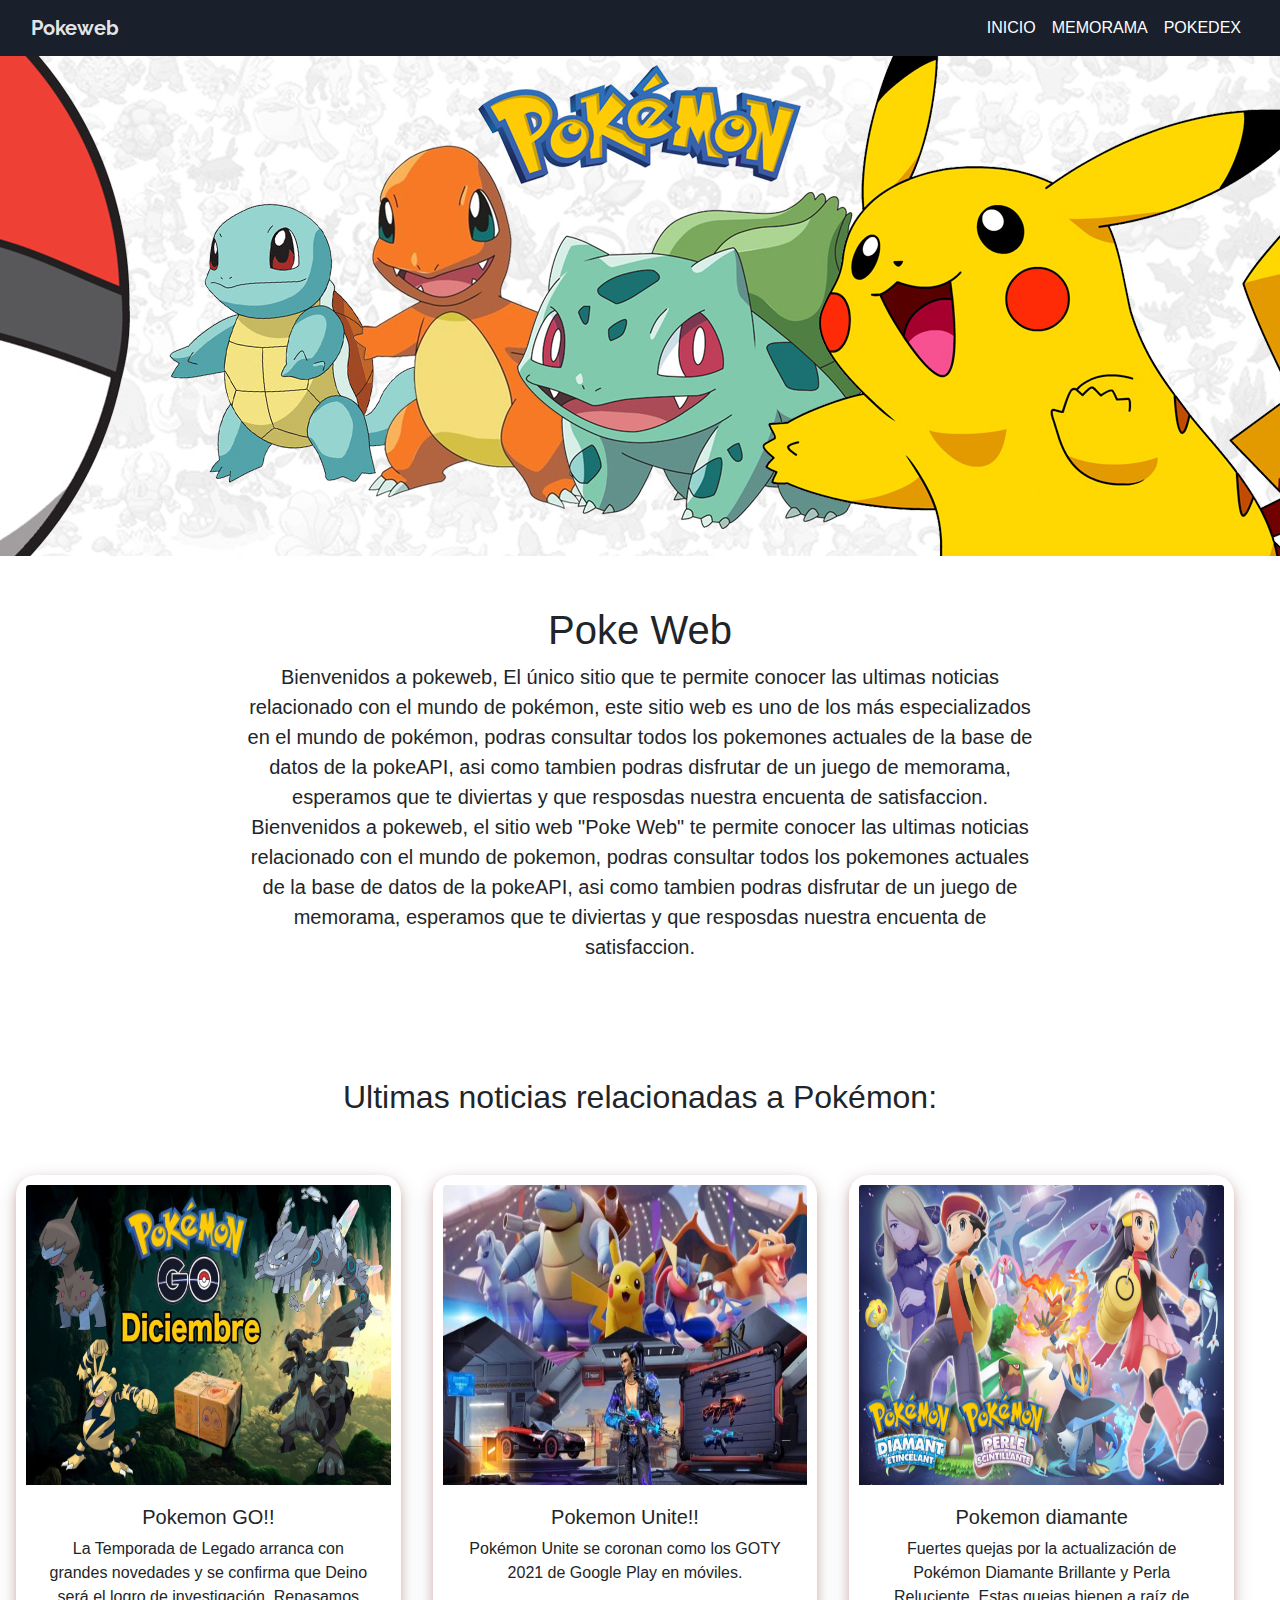
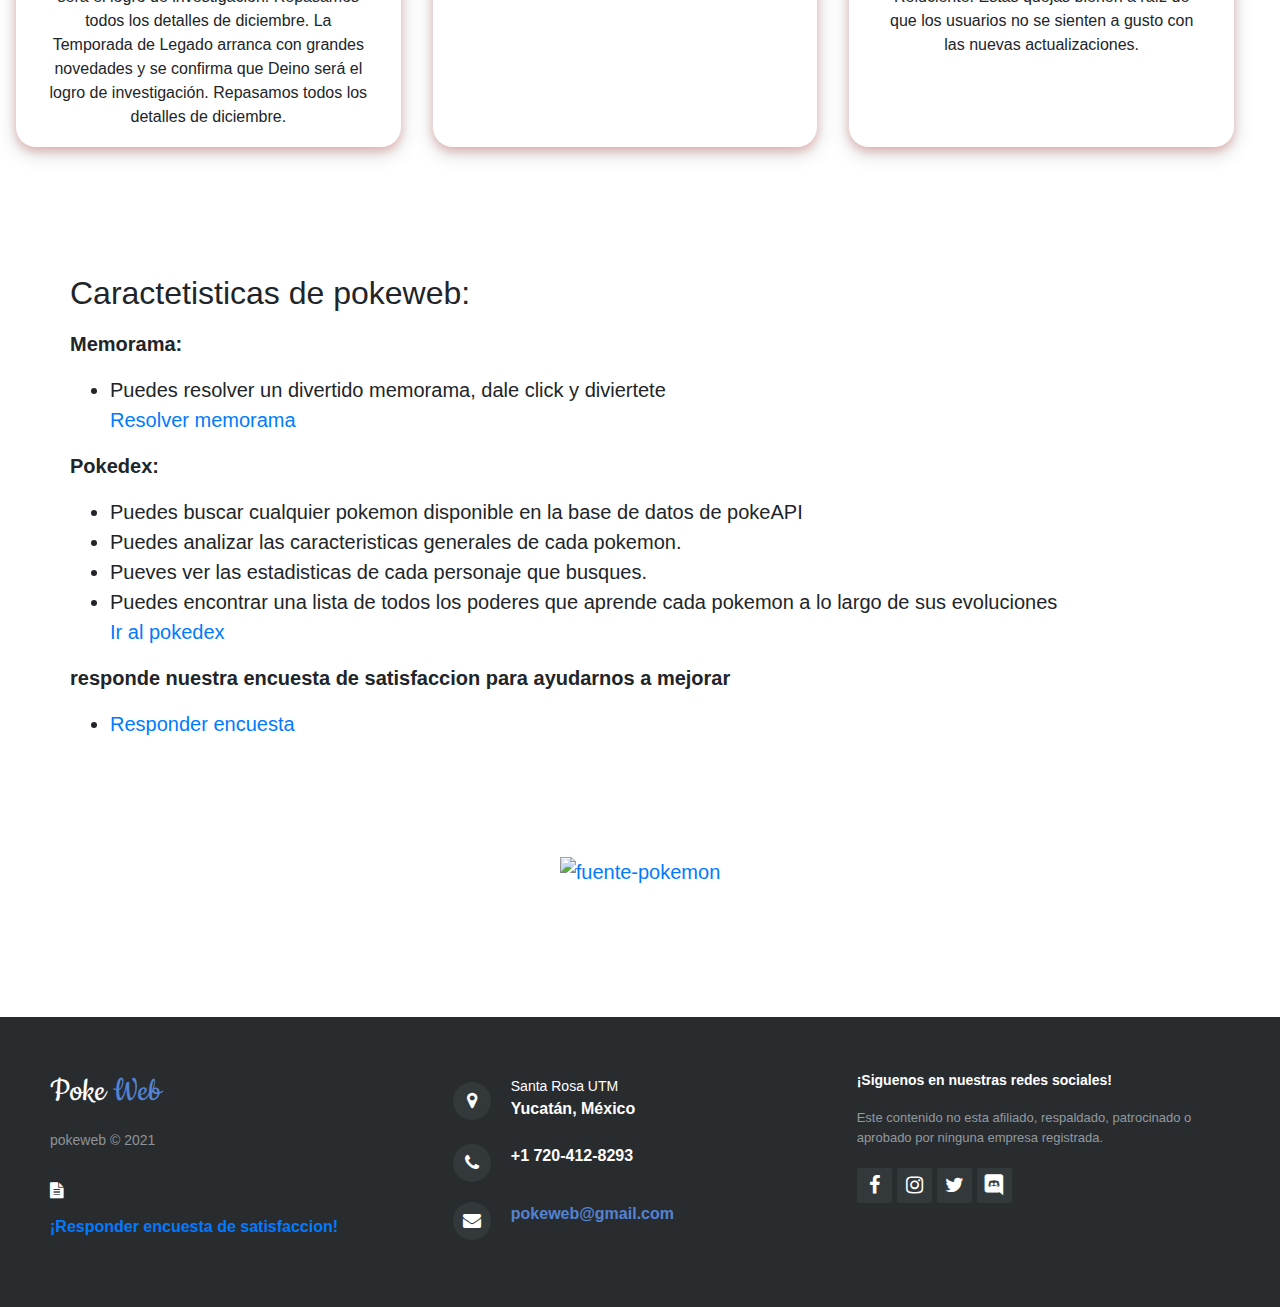
==== commit d81f87b3: "Update index.html" ====
--- a/index.html
+++ b/index.html
@@ -62,7 +62,7 @@
                             Pokemon GO!!
                         </h5>
                         <p>
-                            La Temporada de Legado arranca con grandes novedades y se confirma que Deino será el logro de investigación. Repasamos todos los detalles de diciembre.=======L a Temporada de Legado arranca con grandes novedades y se confirma que Deino será
+                            La Temporada de Legado arranca con grandes novedades y se confirma que Deino será el logro de investigación. Repasamos todos los detalles de diciembre. La Temporada de Legado arranca con grandes novedades y se confirma que Deino será
                                 el logro de investigación. Repasamos todos los detalles de diciembre.
                         </p>
 
